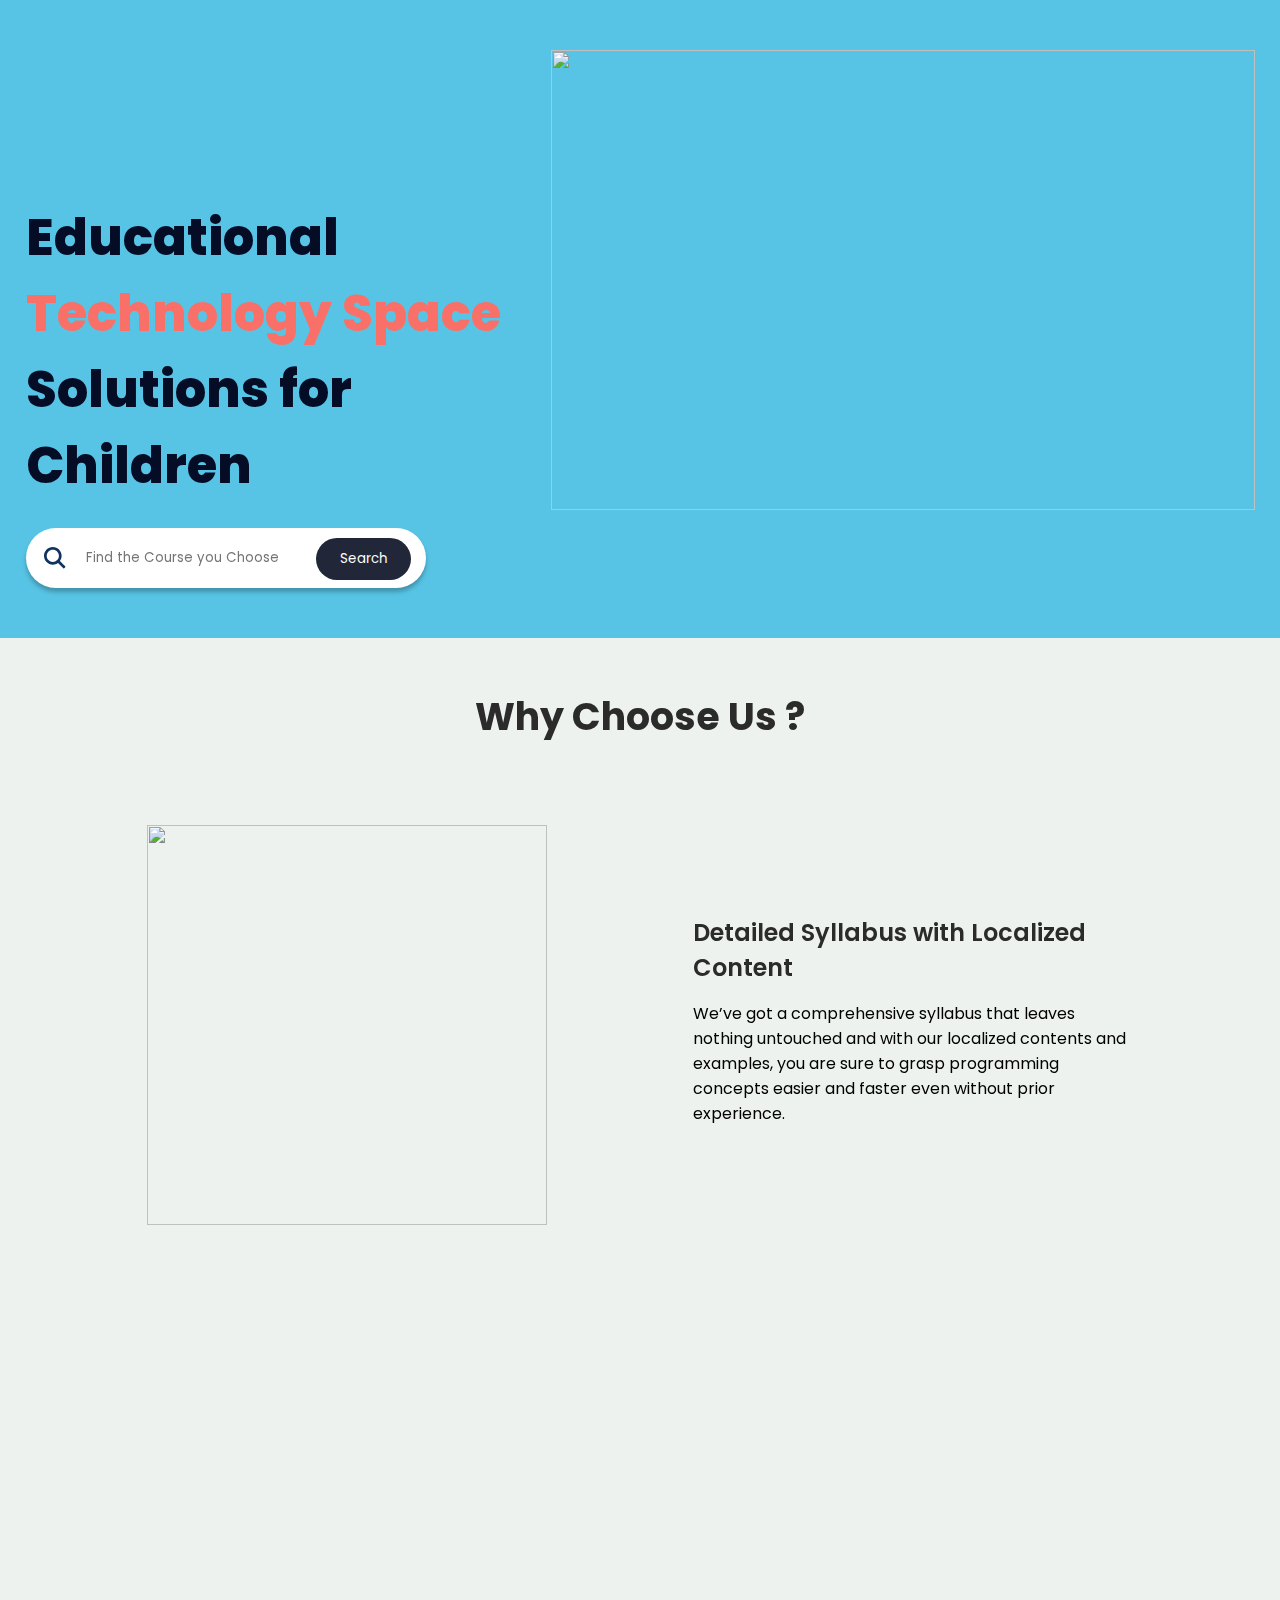
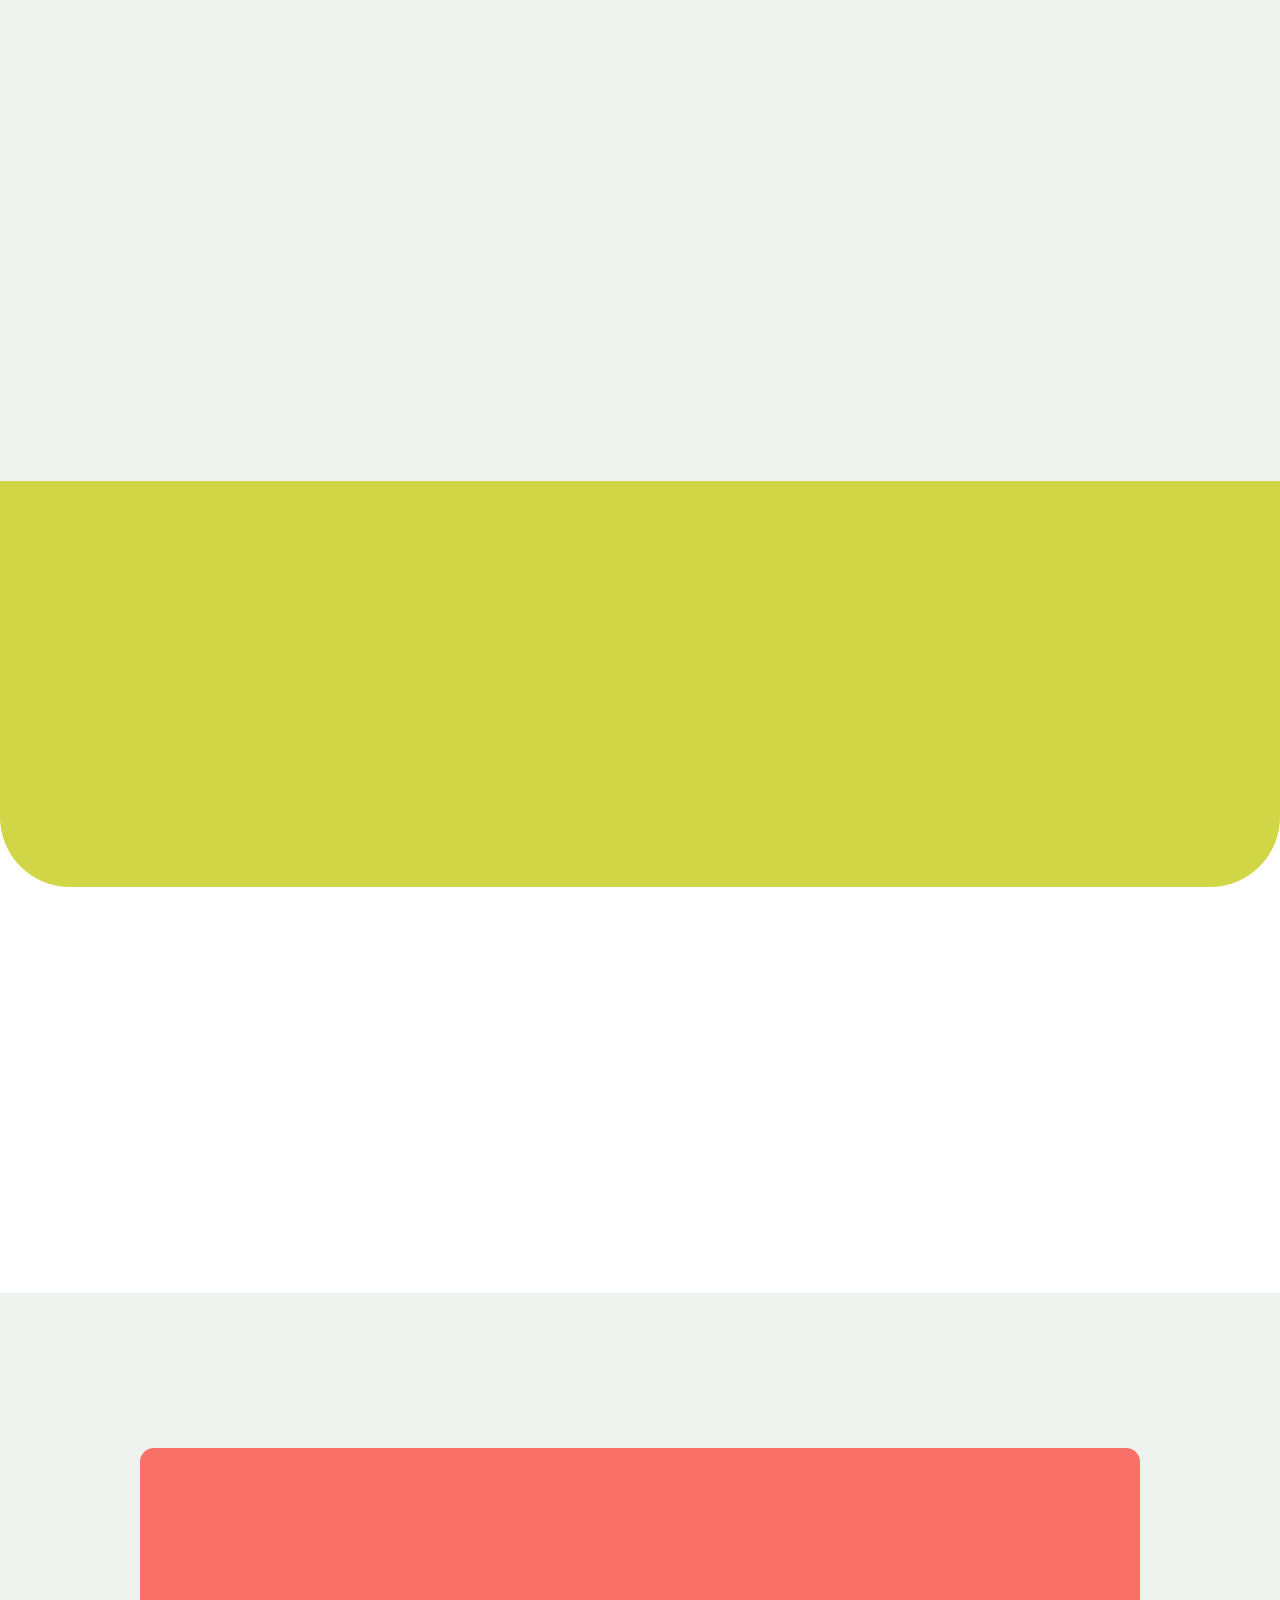
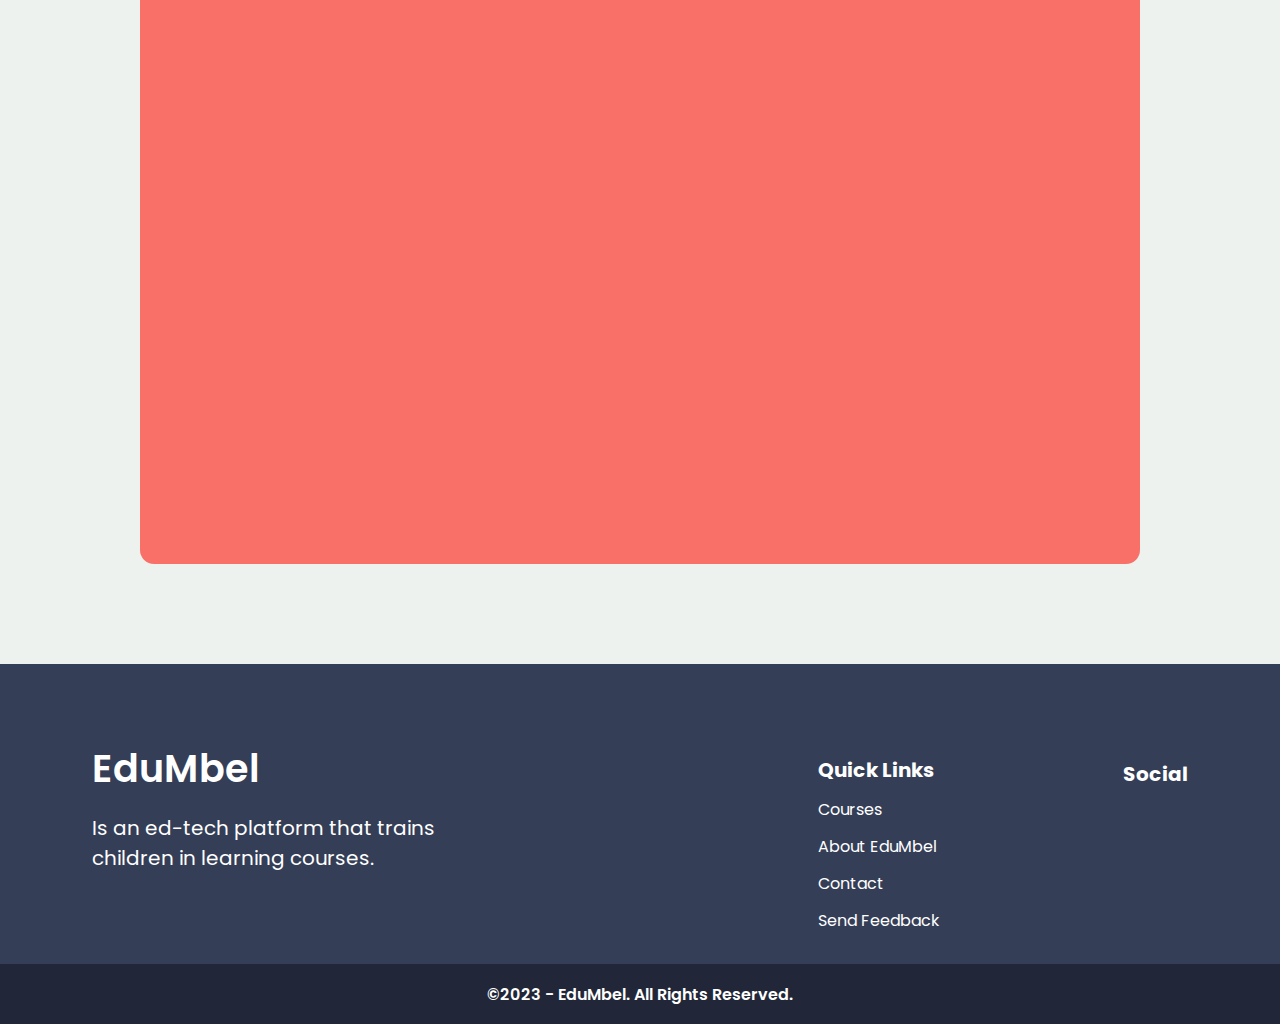
==== index.html @ 92d61d75 "updtttt" ====
<!DOCTYPE html>
<html lang="en">
  <head>
    <meta charset="UTF-8" />
    <meta name="viewport" content="width=device-width, initial-scale=1.0" />
    <link
      rel="stylesheet"
      href="https://use.fontawesome.com/releases/v5.15.4/css/all.css"
      integrity="sha384-DyZ88mC6Up2uqS4h/KRgHuoeGwBcD4Ng9SiP4dIRy0EXTlnuz47vAwmeGwVChigm"
      crossorigin="anonymous"/>
    <link rel="stylesheet" href="https://unpkg.com/aos@next/dist/aos.css" />
    <link rel="stylesheet" href="./css/home.css" />
    <title>Home</title>
    <script src="./components/Header.js"></script>
    <script src="./components/Footer.js"></script>
  </head>
  <body>
    <!-- Navbar -->
    <header-component></header-component>
    <!-- End Navbar -->

    <!-- Konten 1 -->
      <section class="home-brand">
        <div class="text-form" data-aos="fade-right" data-aos-duration="2000"  data-aos-delay="100">
          <div class="text">
            <h1>
              Educational <br />
              <span>Technology Space</span> <br />
              Solutions for <br />
              Children
            </h1>
          </div>
          <div class="form-search">
            <form action="" method="GET">
              <svg
                xmlns="http://www.w3.org/2000/svg"
                width="22"
                height="22"
                viewBox="0 0 22 22"
                fill="none"
              >
                <g clip-path="url(#clip0_96_573)">
                  <path
                    d="M15.9381 14.0196C17.0068 12.5601 17.646 10.7675 17.646 8.82408C17.646 3.95922 13.6879 0.0010376 8.823 0.0010376C3.95814 0.0010376 0 3.95922 0 8.82408C0 13.6889 3.95818 17.6471 8.82304 17.6471C10.7664 17.6471 12.5593 17.0078 14.0187 15.939L19.7989 21.7192L21.7183 19.7998C21.7183 19.7998 15.9381 14.0196 15.9381 14.0196ZM8.82304 14.9323C5.45475 14.9323 2.7148 12.1924 2.7148 8.82408C2.7148 5.45579 5.45475 2.71584 8.82304 2.71584C12.1913 2.71584 14.9313 5.45579 14.9313 8.82408C14.9313 12.1924 12.1913 14.9323 8.82304 14.9323Z"
                    fill="#0F335E"
                  />
                </g>
                <defs>
                  <clipPath id="clip0_96_573">
                    <rect width="21.7183" height="21.7183" fill="white" />
                  </clipPath>
                </defs>
              </svg>
              <input
                type="text"
                name="query"
                placeholder="Find the Course you Choose"
                class="input-search"
                required
              />
              <button type="submit">Search</button>
          </div>
        </div>
          <img src="./img/pict-home.png" alt=""  class="img-hero" data-aos="fade-left" data-aos-duration="1000"/>
    </section>
    <!-- End Konten 1 -->

    <!-- Konten 2 -->
    <section class="content-2">
      <div class="header" data-aos="fade-down" data-aos-anchor-placement="top-bottom" data-aos-duration="900">
        <h1>Why Choose Us ?</h1>
      </div>
        <div class="content-a" data-aos="fade-zoom-in" data-aos-easing="ease-in-back" data-aos-delay="300" data-aos-offset="0">
          <div class="img-a">
            <img src="./img/konten-3.1.png" alt=""/>
          </div>
          <div class="text-a">
            <h3>Detailed Syllabus with Localized Content</h3>
            <p>
              We’ve got a comprehensive syllabus that leaves nothing untouched
              and with our localized contents and examples, you are sure to
              grasp programming concepts easier and faster even without prior
              experience.
            </p>
          </div>
        </div>
        <div class="content-b" data-aos="fade-zoom-in" data-aos-easing="ease-in-back" data-aos-delay="350" data-aos-offset="0">
          <div class="text-b">
            <h3>Attractive with an Appearance Specifically for Children</h3>
            <p>
              Providing a cheerful interface, age-appropriate content, a fun 
              learning approach, safety, easy accessibility, and contributing 
              to children's educational progress. This website enables children 
              to learn in a safe and engaging manner, enhancing their motivation 
              to learn.
            </p>
          </div>
          <div class="img-b">
            <img src="./img/konten-3.2.png" alt=""/>
          </div>
        </div>
        <div class="content-c" data-aos="fade-zoom-in" data-aos-easing="ease-in-back" data-aos-delay="400" data-aos-offset="0">
          <div class="img-c">
            <img src="./img/konten-3.3.png" alt=""/>
          </div>
          <div class="text-c">
            <h3>An Interactive Personalized Learning Experience</h3>
            <p>
              An educational website that provides a personalized learning 
              experience from teachers. The advantages include interesting learning, 
              tailored to individual abilities, easy access, monitoring and security, 
              as well as contribution to children's educational progress.
            </p>
          </div>
        </div>
    </section>
    <!-- End Konten 2 -->

    <!-- Konten 3 -->
    <section class="content-3">
      <div class="background"></div>
      <div class="isi-content-3">
        <div class="header-content-3" data-aos="fade-down" data-aos-anchor-placement="top-bottom" data-aos-duration="900">
          <h1>Popular Course</h1>
          <svg
            xmlns="http://www.w3.org/2000/svg"
            width="179"
            height="11"
            viewBox="0 0 179 11"
            fill="none"
          >
            <path
              d="M0.999969 8.34622C49.5338 0.257249 116.717 -0.416874 177.834 8.34622"
              stroke="#F97068"
              stroke-width="4"
            />
          </svg>
        </div>
        <div class="card-container" data-aos="fade-right" data-aos-duration="2000"  data-aos-delay="100"></div>
      </div>
    </section>
    <!-- End Konten 3 -->

    <!-- Konten 4 -->
    <section class="content-4">
      <div class="banner" data-aos="fade-right" data-aos-anchor-placement="top-bottom" data-aos-duration="1000">
        <h1>Features Include</h1>
      </div>
      <div class="content-fill" data-aos="fade-up" data-aos-anchor-placement="top-bottom" data-aos-duration="1000">
      </div>

      <div id="contact" class="contact">
        <div class="text-kontak" data-aos="zoom-in" data-aos-duration="900">
          <h2>Contact</h2>
          <p>
            Any feedback on the advantages and disadvantages that you provide
          </p>
        </div>
        <div class="isi-kontak">
          <form action="">
            <div class="nama-email" data-aos="fade-up" data-aos-anchor-placement="center-bottom" data-aos-delay="200">
              <div class="nama">
                <input type="text1" placeholder="Full Name" required />
              </div>
              <div class="email">
                <input type="email" placeholder="Email Address" required />
              </div>
            </div>
            <div class="message" data-aos="fade-up" data-aos-anchor-placement="center-bottom" data-aos-delay="400">
              <textarea
                name="pesan"
                id=""
                cols="30"
                rows="10"
                placeholder="Write a message here....."
                required
              ></textarea>
            </div>
            <div class="submit-button" data-aos="fade-up" data-aos-anchor-placement="center-bottom" data-aos-delay="600">
              <input type="submit" value="Send" />
            </div>
          </form>
        </div>
      </div>
    </section>
    <!-- End Konten 4 -->

    <!-- Footer -->
    <footer-component></footer-component>
    <!-- End Footer -->
    <script src="./index.js"></script>
    <script src="https://unpkg.com/aos@next/dist/aos.js"></script>
    <script>
      AOS.init();
    </script>
  </body>
</html>
---- css/home.css ----
@import url("https://fonts.googleapis.com/css2?family=Poppins:ital,wght@0,100;0,200;0,300;0,400;0,500;0,600;0,700;0,800;0,900;1,100;1,200;1,300;1,400;1,500;1,600;1,700;1,800;1,900&display=swap");

* {
  margin: 0px;
  padding: 0px;
  box-sizing: border-box;
  font-family: "Poppins", sans-serif;
  text-decoration: none;
}

body {
  background-color: #57c4e5;
}

/* Content 1 */
.home-brand {
  display: flex;
  justify-content: center;
  margin-bottom: 50px;
}

.text-form {
  display: flex;
  flex-direction: column;
  padding-right: 50px;
  margin-top: 50px;
}

.text {
  margin-top: 150px;
}

.text h1 {
  color: #050c26;
  font-size: 50px;
  font-weight: 750;
}

.text h1 span {
  color: #f97068;
  font-size: 50px;
  font-weight: 750;
}

.form-search form {
  display: flex;
  align-items: center;
  padding: 8px;
  margin-top: 24px;
  border-radius: 96px;
  background: #fff;
  color: #0f335e;
  font-size: 15px;
  font-weight: 500;
  box-shadow: 0px 4px 4px 0px rgba(0, 0, 0, 0.25);
  width: 400px;
}

.form-search input {
  margin-left: 20px;
  margin-right: 30px;
  width: 200px;
  border: none;
  outline: none;
}

.form-search button {
  padding: 8px 24px;
  height: 42px;
  border-radius: 96px;
  border: none;
  background: #212738;
  color: white;
  margin-top: 2px;
  transition: background-color 0.1s ease-in-out, scale 0.3s ease-in-out;
}

.form-search button:hover {
  background-color: #343e57;
  scale: 1.05;
  cursor: pointer;
}

.form-search button:active {
  scale: 0.9;
}

.form-search svg {
  margin-left: 10px;
}

.img-hero {
  margin-top: 50px;
  width: 44rem;
  height: 460px;
}
/* End Content 1 */

/* Content 2 */
.content-2 {
  background-color: #edf2ef;
}

.header {
  display: flex;
  justify-content: center;
}

.header h1 {
  color: #2b2b2b;
  font-size: 38px;
  font-weight: 650;
  margin-top: 50px;
}

.content-a {
  display: flex;
  justify-content: space-evenly;
  align-items: center;
  margin-top: 80px;
}

.img-a img {
  width: 400px;
  height: 400px;
}

.text-a {
  width: 440px;
  height: auto;
}

.text-a h3 {
  color: #2b2b2b;
  font-size: 24px;
  font-weight: 550;
}

.content-b {
  display: flex;
  justify-content: space-evenly;
  align-items: center;
  margin-top: 50px;
}

.img-b img {
  width: 460px;
  height: 385px;
}

.text-b {
  width: 440px;
  height: auto;
}

.text-b h3 {
  color: #2b2b2b;
  font-size: 24px;
  font-weight: 550;
}

.content-c {
  display: flex;
  justify-content: space-evenly;
  align-items: center;
}

.img-c img {
  width: 550px;
  height: 400px;
}

.text-c {
  width: 440px;
  height: auto;
}

.text-c h3 {
  color: #2b2b2b;
  font-size: 24px;
  font-weight: 550;
}
/* End Content 2 */

/*Content 3 */
.content-3 {
  background-color: white;
  position: relative;
  padding-bottom: 100px;
}

.background {
  position: absolute;
  top: 0;
  left: 0;
  width: 100%;
  height: 50%;
  background: #d1d646;
  border-radius: 0px 0px 70px 70px;
}

.isi-content-3 {
  position: relative;
  z-index: 1;
}

.header-content-3 {
  display: flex;
  flex-direction: column;
  justify-content: center;
  align-items: center;
}

.header-content-3 h1 {
  color: #212738;
  font-size: 42px;
  font-weight: 650;
  padding-top: 50px;
}

.header-content-3 svg {
  width: 160px;
  height: 16px;
  margin-left: 240px;
}

.card-container {
  display: flex;
  justify-content: space-evenly;
  flex-wrap: wrap;
  margin-top: 50px;
}

.card-1 {
  width: 300px;
  margin: 10px;
  border-radius: 14px;
  background: #fff;
  box-shadow: 0px 10px 50px 0px rgba(0, 0, 0, 0.25);
  text-align: center;
}

.card-1 img {
  width: 100%;
  height: 260px;
}

.accsess {
  display: flex;
  justify-content: center;
  padding: 8px;
  width: 200px;
  margin-left: 60px;
  border-radius: 40px;
  background: #edf2ef;
}

.accsess h4 {
  color: #263238;
  font-size: 14px;
  font-weight: 700;
}

.card-1 h5 {
  color: #777795;
  font-size: 10px;
  font-weight: 400;
  text-align: left;
  margin-left: 20px;
  margin-top: 38px;
}

.card-1 h1 {
  color: #0b7077;
  font-size: 24px;
  font-weight: 800;
  text-align: left;
  margin-left: 20px;
  margin-top: 10px;
}

.card-1 p {
  color: #4d4d4d;
  font-size: 12px;
  font-weight: 400;
  margin: 0px 18px;
  text-align: left;
}

.bottom {
  display: flex;
  justify-content: space-between;
  margin: 20px 20px;
}

.bottom h4 {
  color: #fd661f;
  font-size: 16px;
  font-weight: 700;
}

.bottom button {
  display: flex;
  border: none;
  padding: 8px 16px;
  border-radius: 5px;
  background-color: #0b7077;
  color: white;
  font-size: 12px;
  font-weight: 500;
  cursor: pointer;
  transition: color 0.3s ease-in-out;
}

.bottom button:hover {
  background-color: #0e4e52;
}
/* End Content 3 */

/* Content 4 */
.content-4 {
  background: #edf2ef;
  padding-bottom: 100px;
}

.banner {
  color: #2b2b2b;
  margin-left: 50px;
  padding-top: 70px;
  font-size: 28px;
  font-weight: 700;
}

.content-fill {
  display: flex;
  flex-wrap: wrap;
  justify-content: center;
  text-align: center;
}

.fill {
  text-align: center;
  margin: 50px 50px;
  width: 500px;
}

.fill img {
  width: 507px;
  height: auto;
  margin-bottom: 10px;
}

.fill h1,
p {
  margin: 16px auto;
}

.contact {
  display: flex;
  flex-direction: column;
  justify-content: center;
  align-items: center;
  border-radius: 14px;
  background-color: #f97068;
  max-width: 1000px;
  margin: 0 auto;
  padding: 40px 0;
}

.text-kontak {
  color: #2b2b2b;
  text-align: center;
}

.text-kontak h2 {
  font-size: 32px;
  font-weight: 750;
}

.text-kontak p {
  font-size: 18px;
  font-weight: 400;
}

.isi-kontak {
  display: flex;
  flex-direction: column;
  align-items: center;
  padding-top: 12px;
}

.nama-email {
  display: flex;
  flex-wrap: wrap;
  justify-content: center;
}

.nama,
.email {
  margin: 12px;
}

input[type="text1"],
input[type="email"] {
  width: 450px;
  height: 62px;
  border-radius: 40px;
  border: none;
  background: #edf2ef;
  box-shadow: 0px 4px 4px 0px rgba(0, 0, 0, 0.25);
  margin-bottom: 24px;
  padding-left: 20px;
}

.message {
  margin: 12px;
}

textarea {
  width: 930px;
  height: 292px;
  border-radius: 40px;
  border: none;
  background: #edf2ef;
  box-shadow: 0px 4px 4px 0px rgba(0, 0, 0, 0.25);
  padding: 20px 25px;
  margin-bottom: 24px;
}

.submit-button {
  text-align: center;
}

input[type="submit"] {
  width: 150px;
  height: 60px;
  font-size: 18px;
  font-weight: 450;
  border-radius: 40px;
  background: #d1d646;
  box-shadow: 0px 4px 4px 0px rgba(0, 0, 0, 0.25);
  border: none;
  transition: all 0.3s ease-in-out;
}

input[type="submit"]:hover {
  background-color: #e2e83d;
}

input[type="submit"]:active {
  scale: 0.95;
}
/* End Content 4 */

/* Responsive Mobile */
@media (max-width: 720px) {
  /* Content 1 */
  .home-brand {
    flex-direction: column;
    text-align: center;
  }

  .text-form {
    padding-right: 30px;
    margin-top: 20px;
  }

  .text {
    margin-top: 0px;
  }

  .text h1 {
    font-size: 32px;
  }

  .text h1 span {
    font-size: 32px;
  }

  .form-search {
    display: flex;
    justify-content: center;
    height: 60px;
  }

  .form-search form {
    width: 100%;
    max-width: 300px;
    margin-top: 16px;
  }

  .form-search input {
    margin: 10px 0;
    width: 100%;
    font-size: 12px;
    padding-left: 10px;
  }

  .form-search button {
    padding: 0px 12px;
    height: 32px;
    font-size: 12px;
  }

  .img-hero {
    align-self: center;
    width: 280px;
    height: 180px;
  }
  /* End Content 1 */

  /* Content 2 */
  .header h1 {
    font-size: 24px;
    margin-top: 30px;
  }

  .content-a,
  .content-b,
  .content-c {
    margin-top: 20px;
  }

  .img-a img {
    width: 200px;
    height: 180px;
  }

  .img-b img {
    width: 220px;
    height: 170px;
  }

  .img-c img {
    width: 240px;
    height: 180px;
  }

  .text-a h3,
  .text-b h3,
  .text-c h3 {
    font-size: 12px;
  }

  .text-a p,
  .text-b p,
  .text-c p {
    font-size: 8px;
  }
  /* End Content 2 */

  /* Content 3 */
  .content-3 {
    padding-bottom: 50px;
  }

  .background {
    height: 20%;
  }

  .header-content-3 h1 {
    font-size: 24px;
    padding-top: 30px;
  }

  .header-content-3 svg {
    width: 90px;
    height: 16px;
    margin-left: 130px;
  }

  .card-1 {
    width: 250px;
    margin: 10px;
  }

  .card-1 img {
    height: 230px;
  }

  .accsess {
    display: flex;
    justify-content: center;
    width: 140px;
  }

  .card-1 h5 {
    font-size: 10px;
    margin-left: 10px;
    margin-top: 12px;
  }

  .card-1 h1 {
    font-size: 20px;
    margin-left: 10px;
    margin-top: 10px;
  }

  .card-1 p {
    font-size: 12px;
    margin: 0px 10px;
  }

  .bottom {
    margin: 10px 12px;
  }

  .bottom h4 {
    margin-top: 12px;
    font-size: 14px;
  }

  .bottom button {
    width: 95px;
    height: 35px;
  }
  /* End Content 3 */

  /* Content 4 */
  .banner {
    margin-left: 24px;
    padding-top: 25px;
    font-size: 18px;
  }

  .fill {
    width: auto;
  }

  .fill img {
    width: 280px;
    height: auto;
  }

  .fill h1,
  p {
    font-size: 14px;
    margin: 0px;
  }

  .contact {
    margin: 20px;
    padding: 10px;
  }

  .text-kontak h2 {
    font-size: 20px;
  }

  .text-kontak p {
    font-size: 12px;
  }

  .isi-kontak {
    padding-top: 0px;
  }

  input[type="text1"],
  input[type="email"] {
    font-size: 10px;
    width: 150px;
    height: 40px;
    margin-bottom: 0px;
    margin-top: 10px;
    padding-left: 20px;
  }

  .message {
    margin: 25px;
  }

  textarea {
    font-size: 10px;
    width: 300px;
    height: 250px;
    margin-bottom: 0px;
  }

  input[type="submit"] {
    width: 100px;
    height: 40px;
    font-size: 14px;
    margin-bottom: 10px;
  }
  /* End Content 4 */
}

@media (min-width: 721px) and (max-width: 1080px) {
  /* Content 1 */
  .text-form {
    padding-right: 0px;
    margin-left: 50px;
    margin-top: 20px;
  }

  .text {
    margin-top: 130px;
  }

  .text h1 {
    font-size: 36px;
    font-weight: 750;
  }

  .text h1 span {
    font-size: 36px;
    font-weight: 750;
  }

  .img-hero {
    margin-top: 30px;
    margin-right: 50px;
    width: 25rem;
    height: 260px;
  }
  /* End Content 1 */

  /* Content 2 */
  .header h1 {
    font-size: 32px;
    font-weight: 650;
    margin-top: 50px;
  }

  .img-a img {
    width: 350px;
    height: 350px;
  }

  .img-b img {
    width: 380px;
    height: 320px;
  }

  .img-c img {
    width: 430px;
    height: 330px;
  }

  .text-a,
  .text-b,
  .text-c {
    width: 350px;
    height: auto;
  }

  .text-a h3,
  .text-b h3,
  .text-c h3 {
    font-size: 20px;
    font-weight: 550;
  }

  .text-a p,
  .text-b p,
  .text-c p {
    font-size: 14px;
  }
  /* End Content 2 */

  /*Content 3 */
  .background {
    height: 34%;
  }

  .header-content-3 h1 {
    font-size: 32px;
    padding-top: 30px;
  }

  .header-content-3 svg {
    width: 130px;
    margin-left: 180px;
  }

  .card-1 {
    margin: 50px;
  }
  /* End Content 3 */

  /* Content 4 */
  .banner {
    font-size: 24px;
  }

  .contact {
    max-width: 770px;
  }

  input[type="text1"],
  input[type="email"] {
    width: 330px;
  }

  textarea {
    width: 700px;
  }
  /* End Content 4 */
}
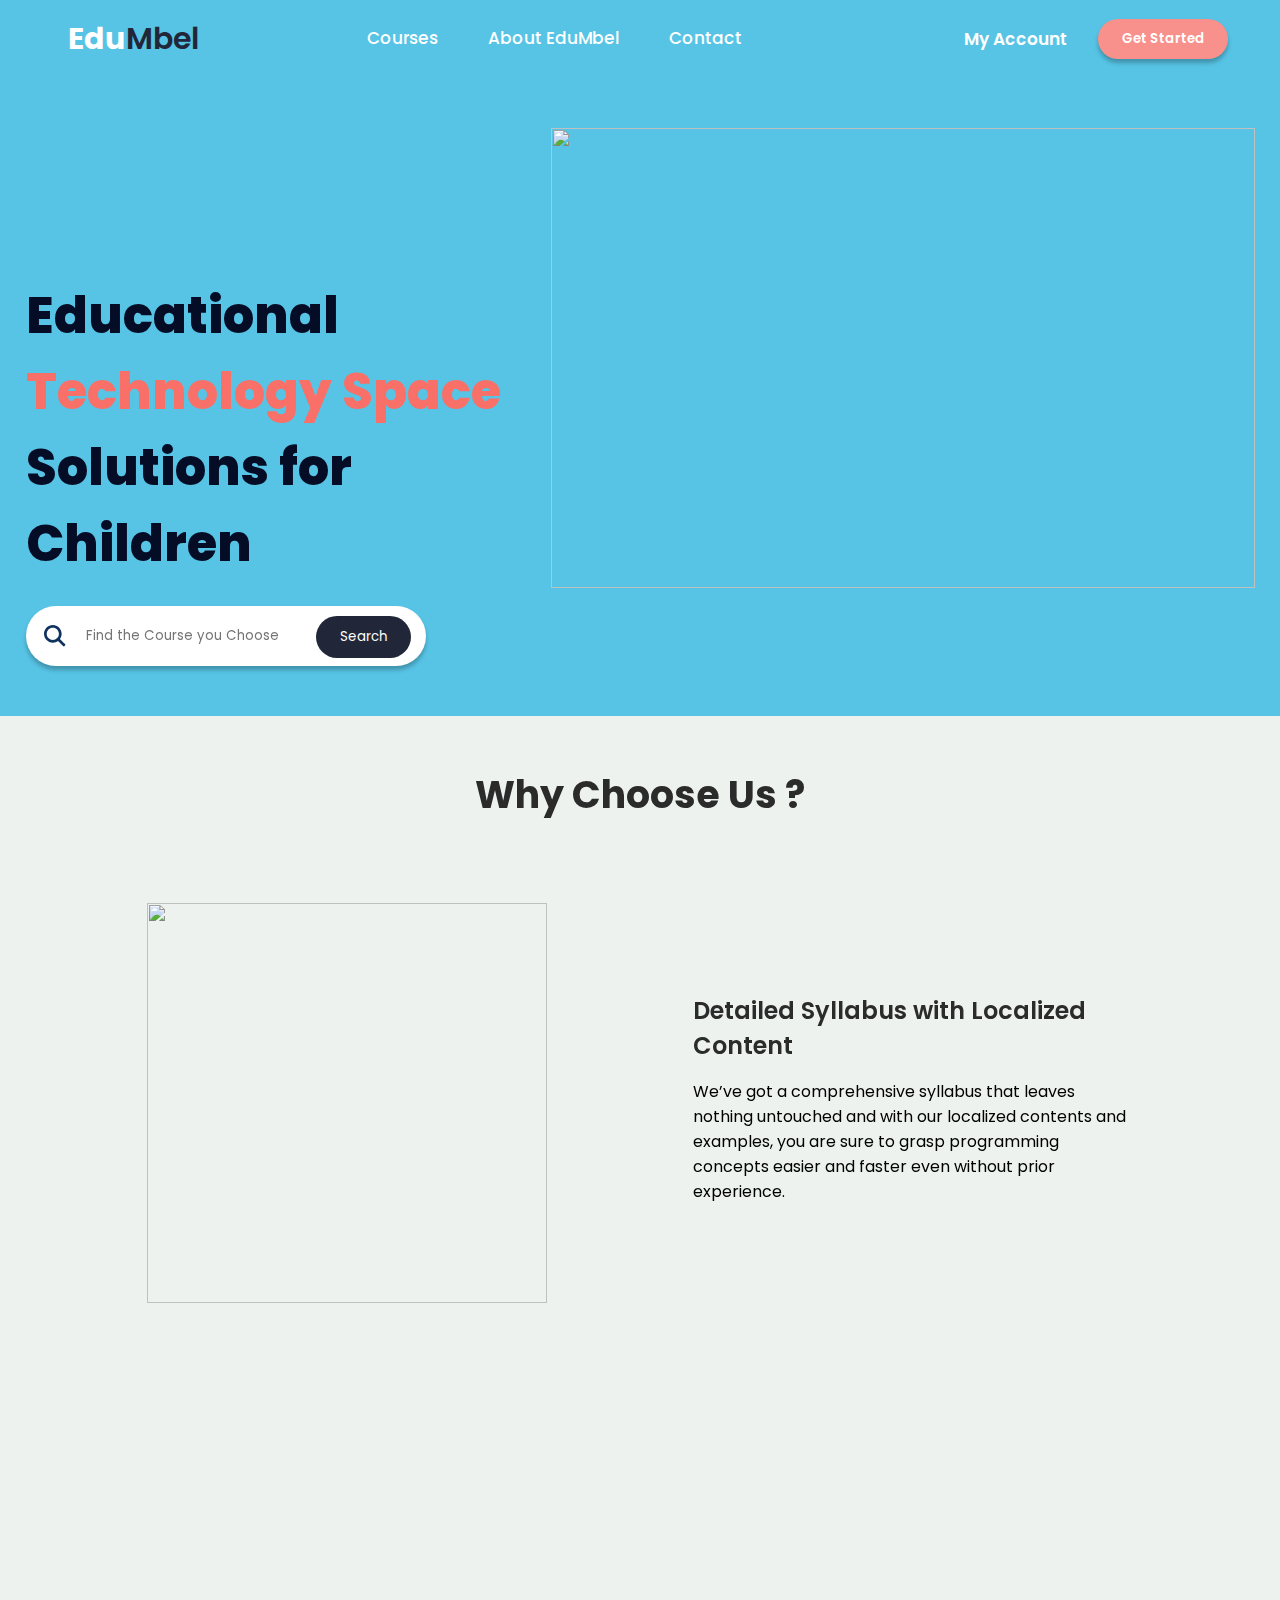
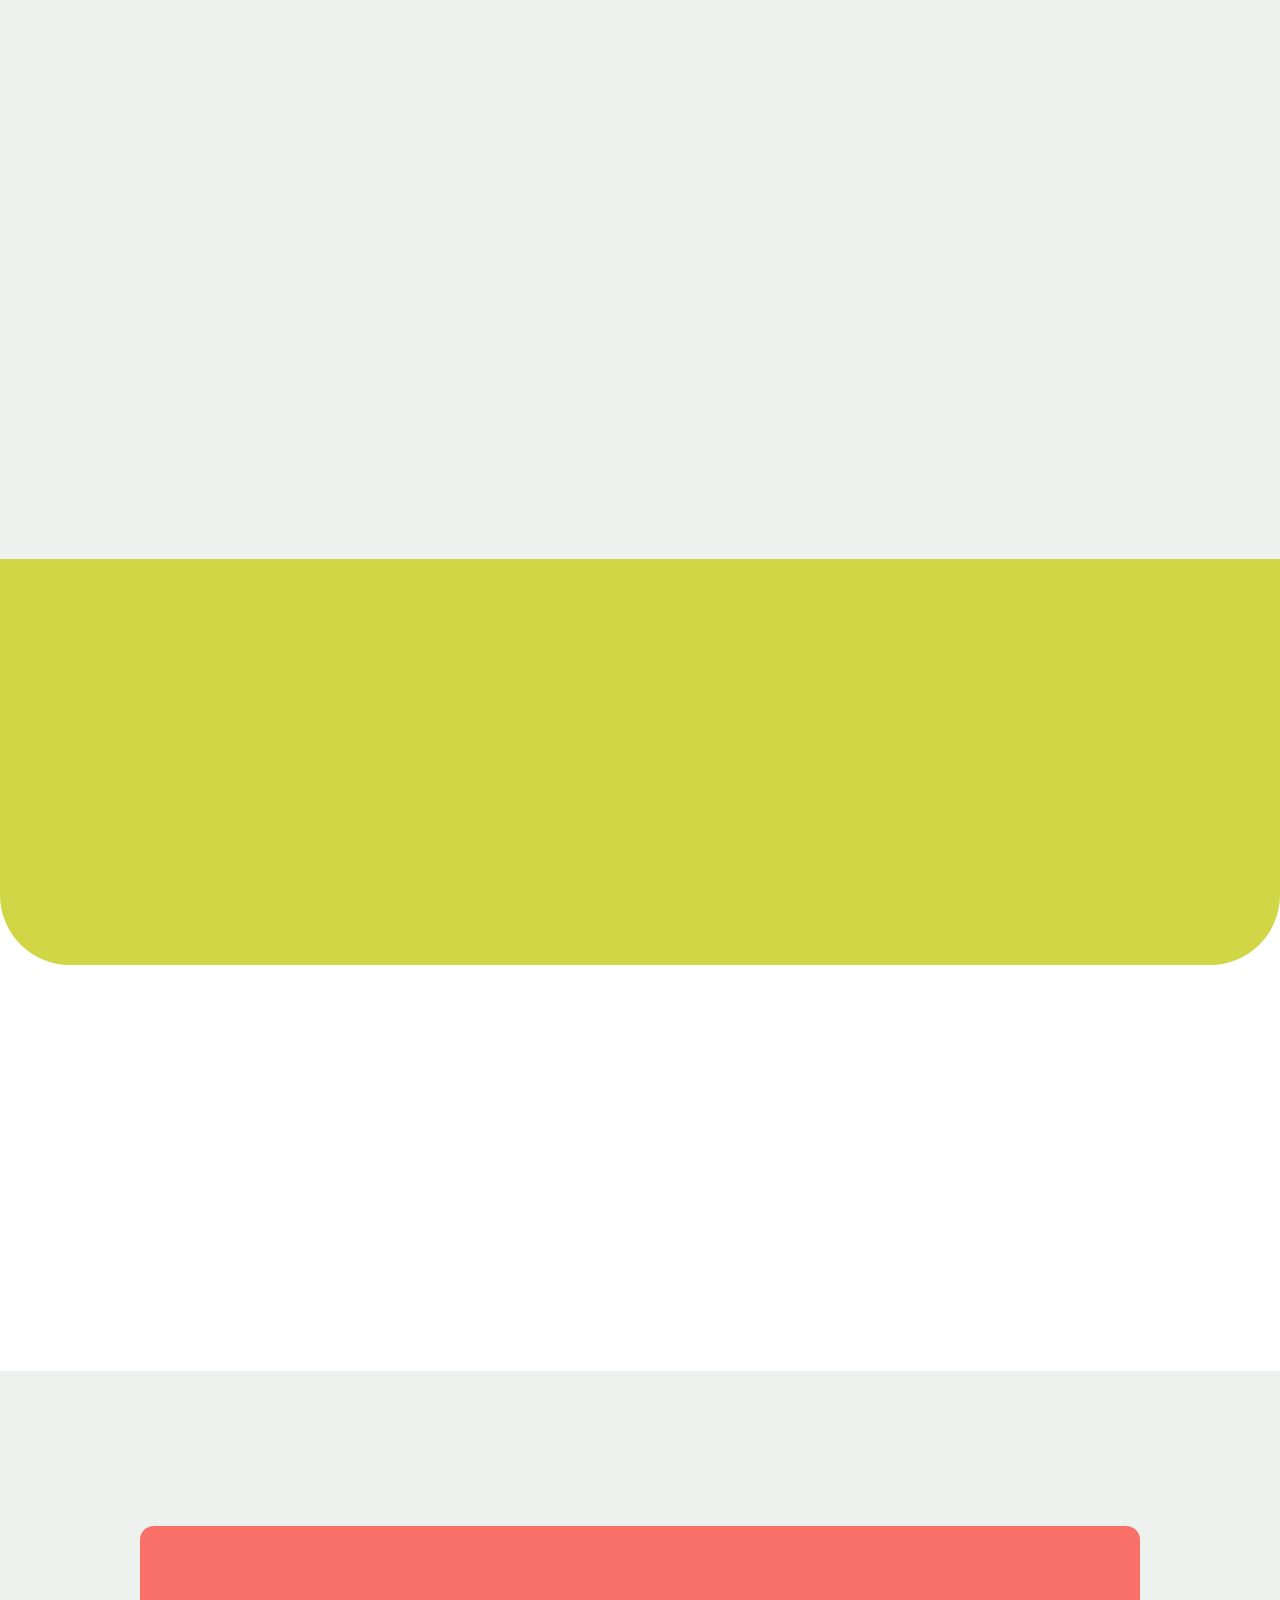
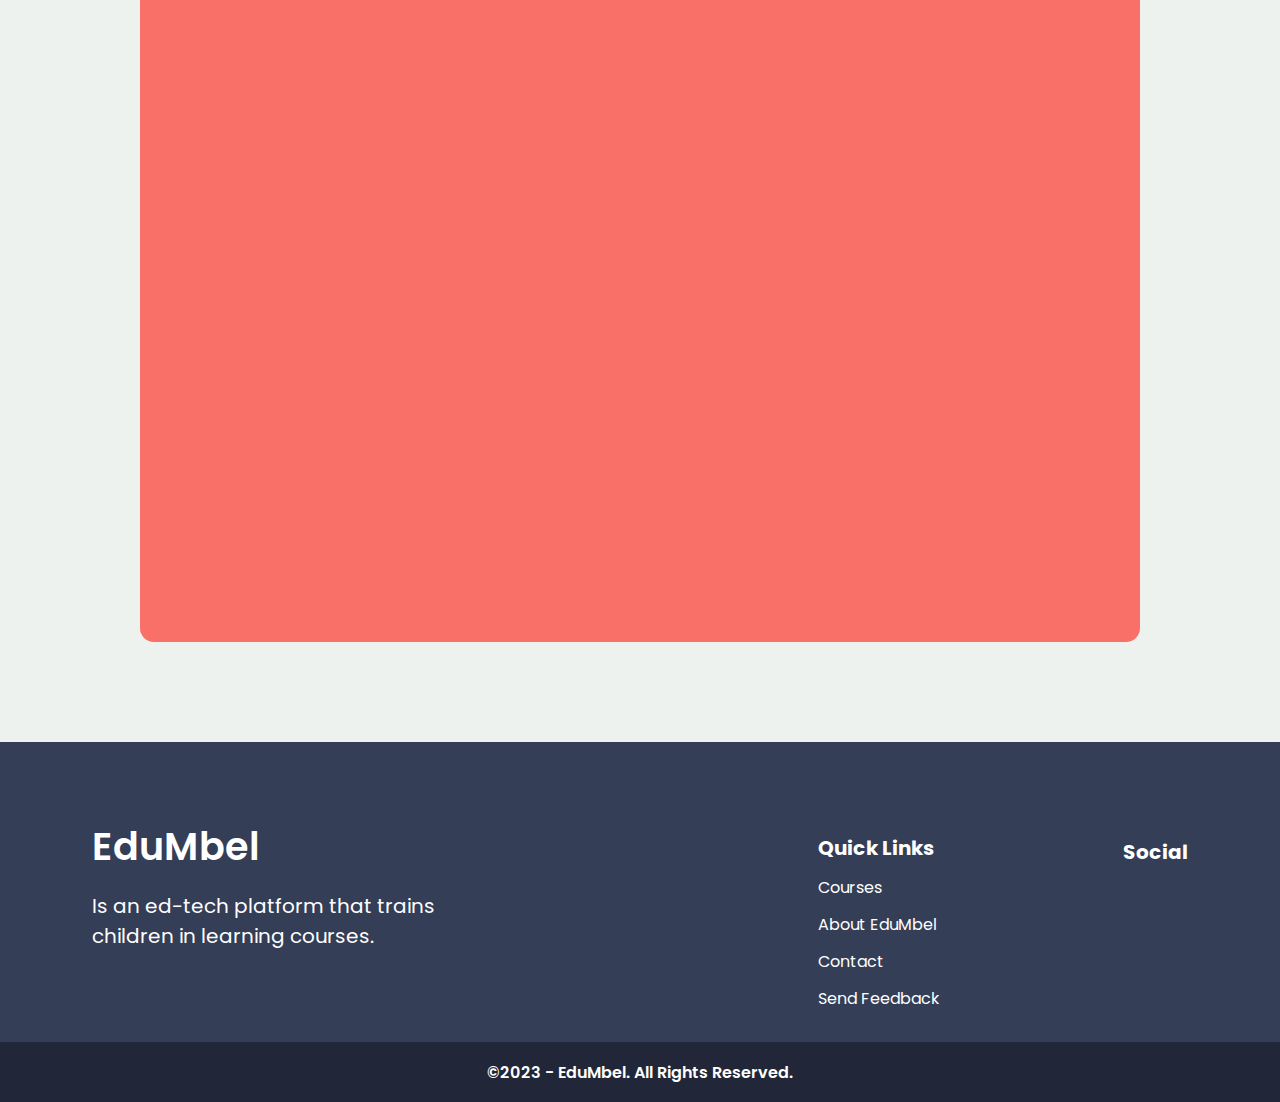
==== commit 09a01dc2: "try deploy" ====
--- a/index.html
+++ b/index.html
@@ -56,7 +56,6 @@
                 name="query"
                 placeholder="Find the Course you Choose"
                 class="input-search"
-                required
               />
               <button type="submit">Search</button>
           </div>
@@ -188,7 +187,7 @@
     <!-- Footer -->
     <footer-component></footer-component>
     <!-- End Footer -->
-    <script src="./index.js"></script>
+    <script src="./script/index.js"></script>
     <script src="https://unpkg.com/aos@next/dist/aos.js"></script>
     <script>
       AOS.init();
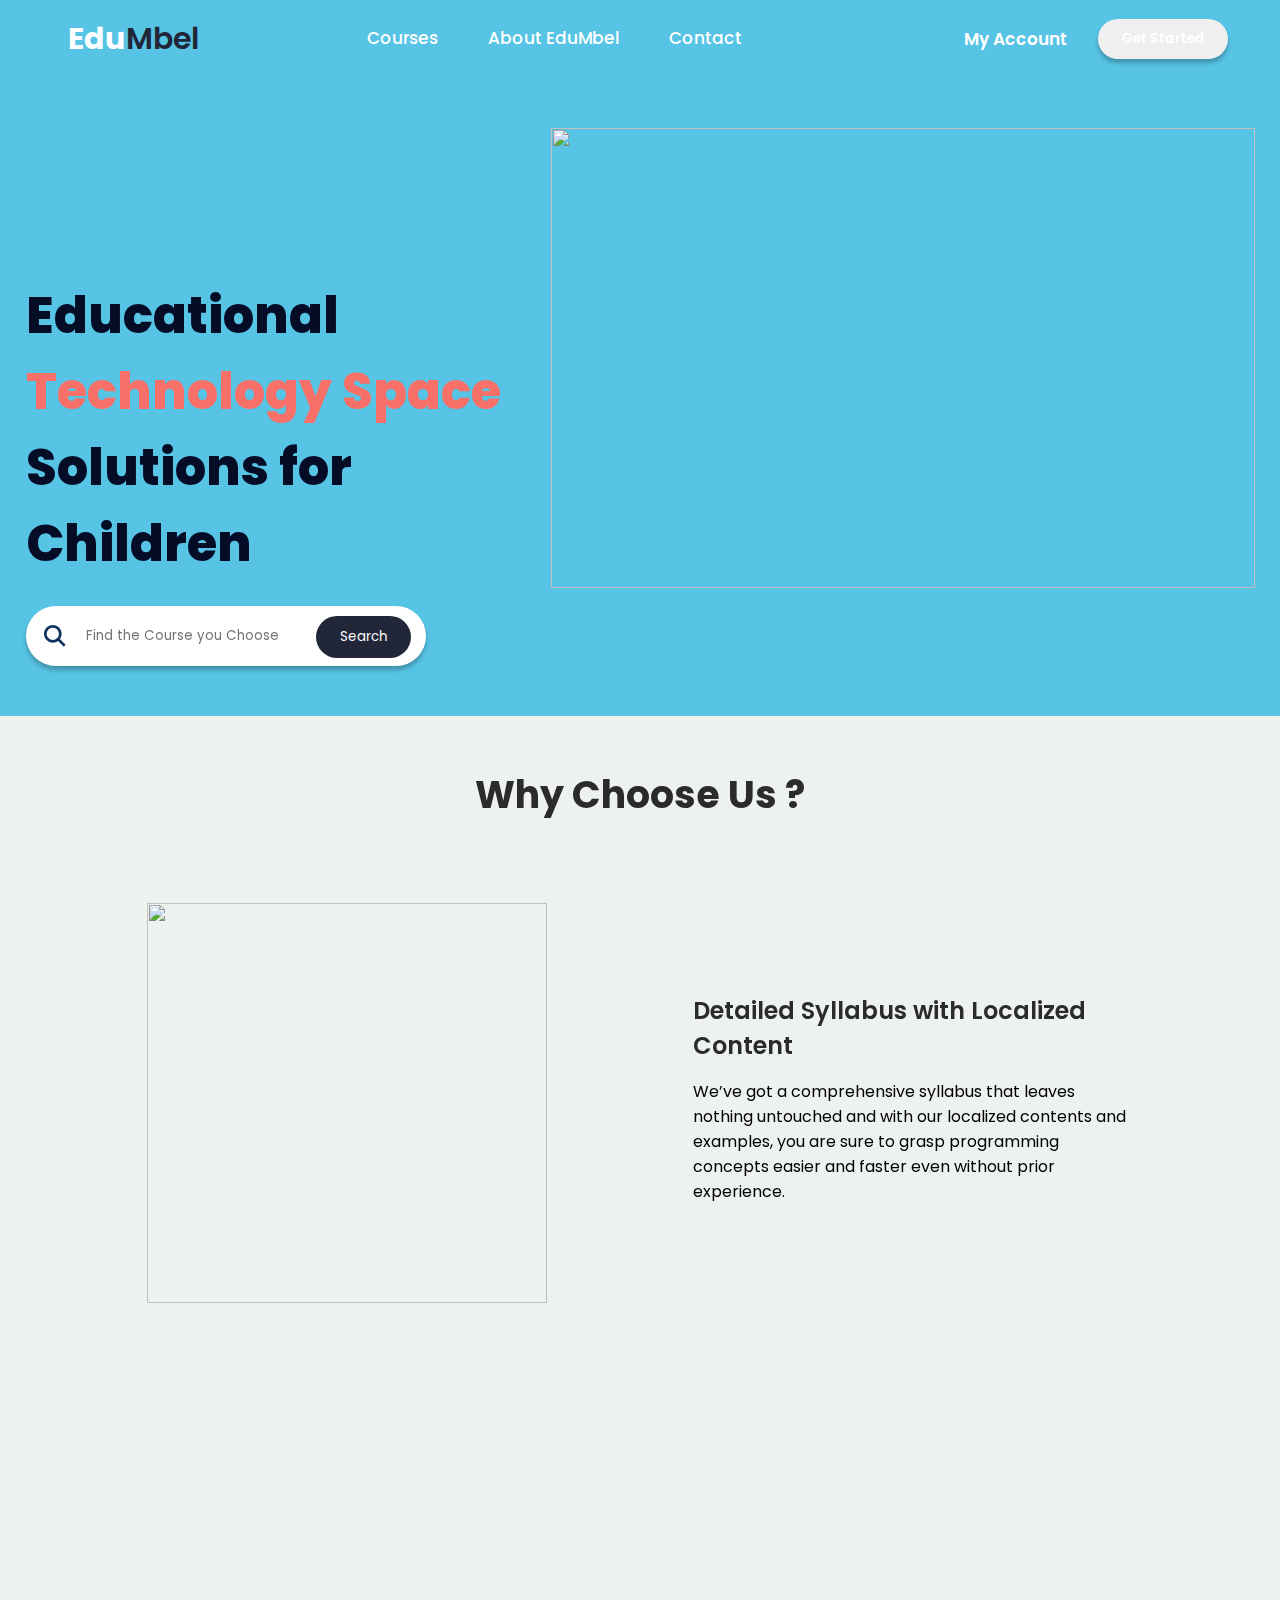
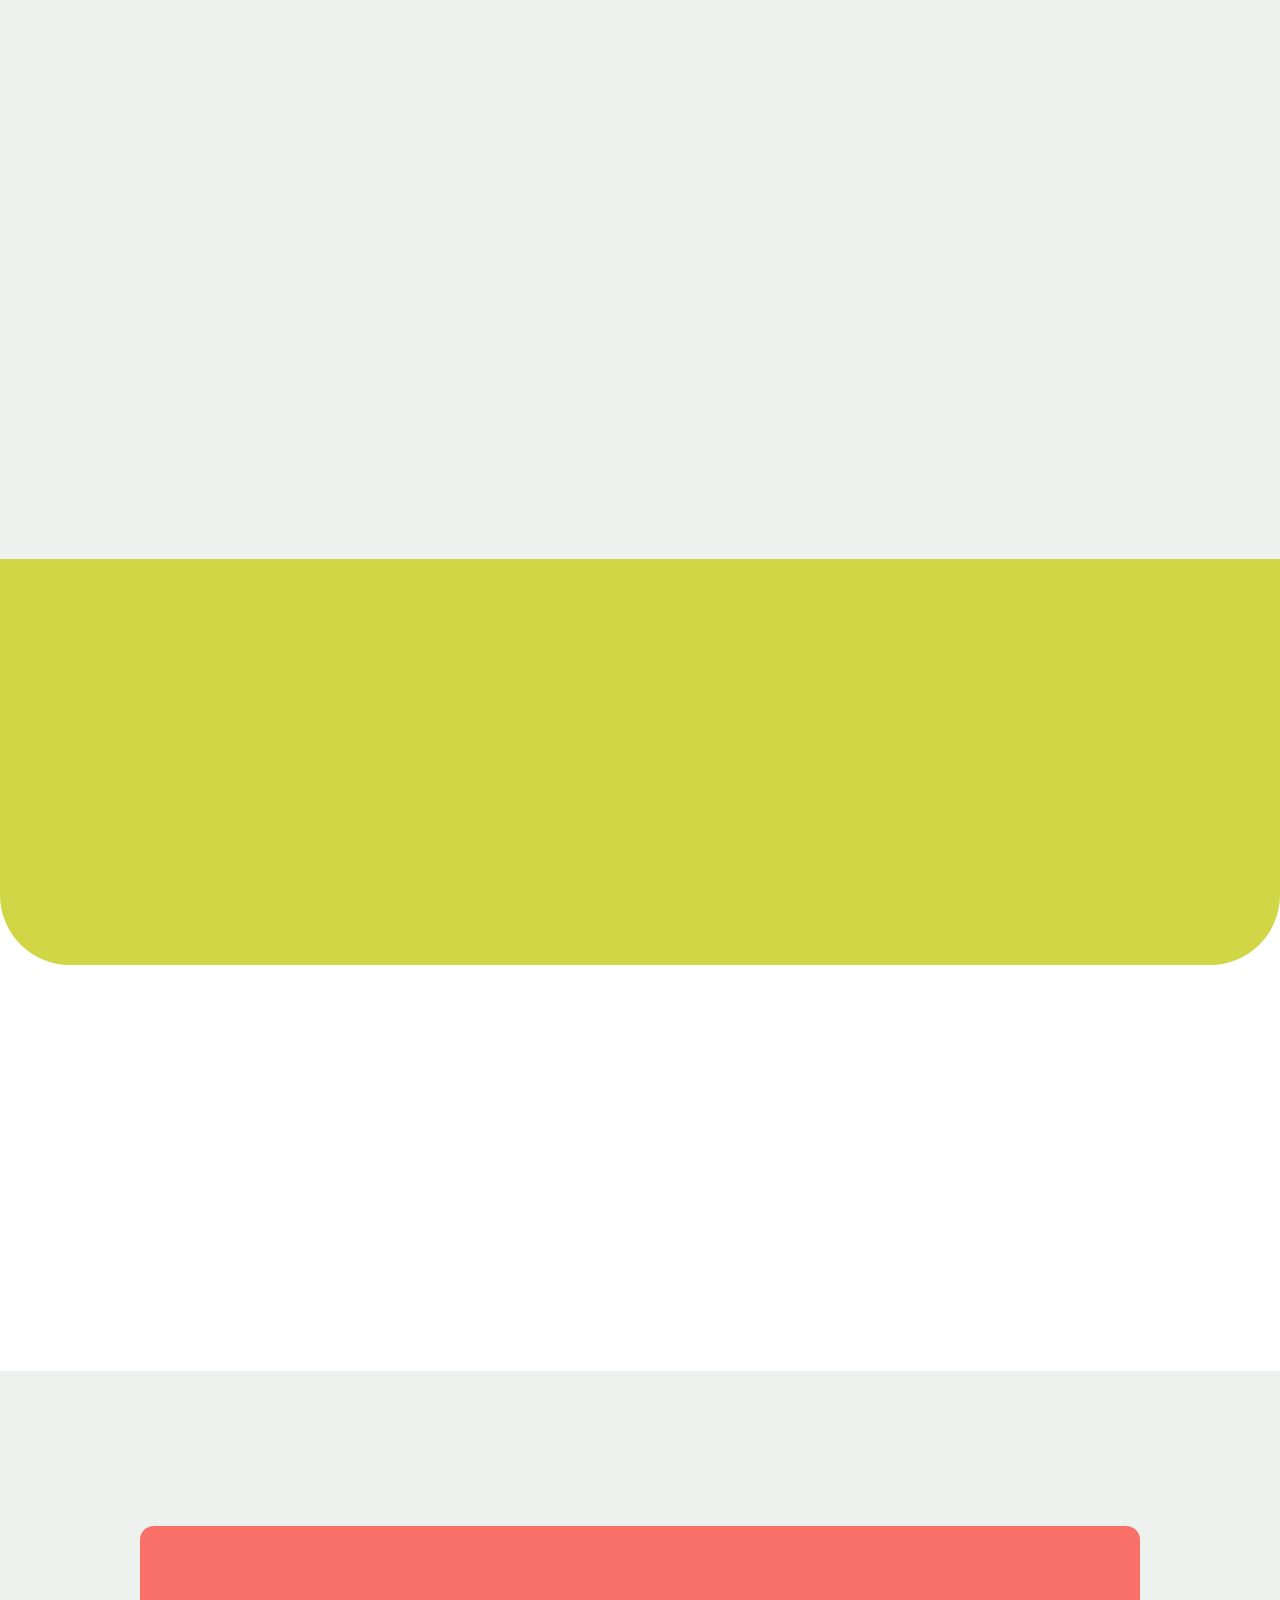
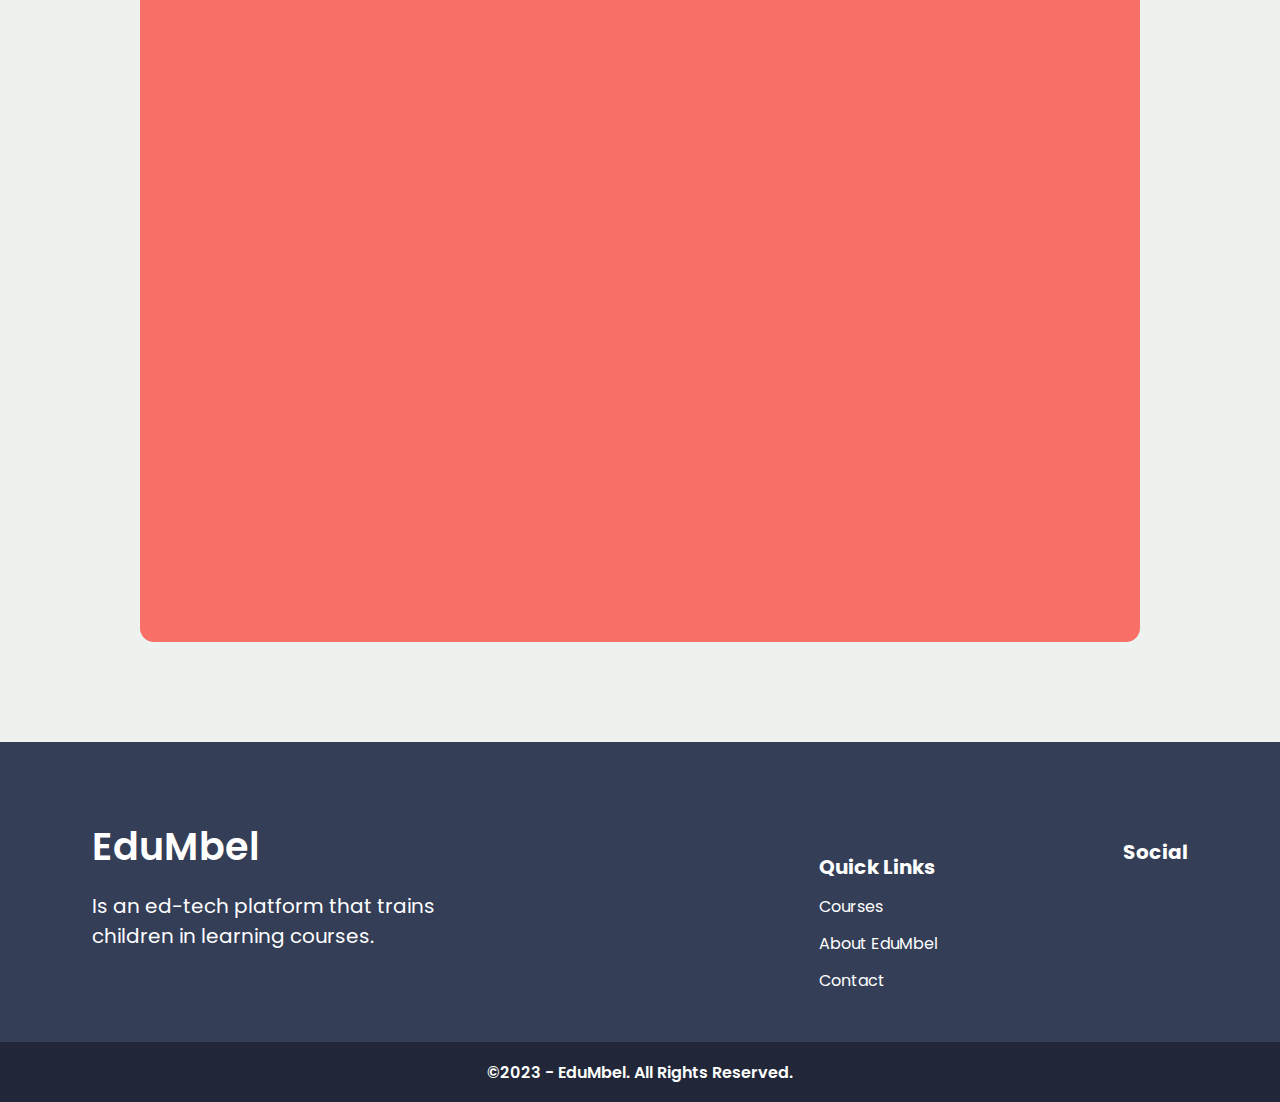
==== commit 2ba9853a: "dplyy" ====
--- a/index.html
+++ b/index.html
@@ -9,7 +9,7 @@
       integrity="sha384-DyZ88mC6Up2uqS4h/KRgHuoeGwBcD4Ng9SiP4dIRy0EXTlnuz47vAwmeGwVChigm"
       crossorigin="anonymous"/>
     <link rel="stylesheet" href="https://unpkg.com/aos@next/dist/aos.css" />
-    <link rel="stylesheet" href="./css/home.css" />
+    <link rel="stylesheet" href="./css/index.css" />
     <title>Home</title>
     <script src="./components/Header.js"></script>
     <script src="./components/Footer.js"></script>
--- a/css/index.css
+++ b/css/index.css
@@ -0,0 +1,799 @@
+@import url("https://fonts.googleapis.com/css2?family=Poppins:ital,wght@0,100;0,200;0,300;0,400;0,500;0,600;0,700;0,800;0,900;1,100;1,200;1,300;1,400;1,500;1,600;1,700;1,800;1,900&display=swap");
+
+* {
+  margin: 0px;
+  padding: 0px;
+  box-sizing: border-box;
+  font-family: "Poppins", sans-serif;
+  text-decoration: none;
+}
+
+body {
+  background-color: #57c4e5;
+}
+
+/* Content 1 */
+.home-brand {
+  display: flex;
+  justify-content: center;
+  margin-bottom: 50px;
+}
+
+.text-form {
+  display: flex;
+  flex-direction: column;
+  padding-right: 50px;
+  margin-top: 50px;
+}
+
+.text {
+  margin-top: 150px;
+}
+
+.text h1 {
+  color: #050c26;
+  font-size: 50px;
+  font-weight: 750;
+}
+
+.text h1 span {
+  color: #f97068;
+  font-size: 50px;
+  font-weight: 750;
+}
+
+.form-search form {
+  display: flex;
+  align-items: center;
+  padding: 8px;
+  margin-top: 24px;
+  border-radius: 96px;
+  background: #fff;
+  color: #0f335e;
+  font-size: 15px;
+  font-weight: 500;
+  box-shadow: 0px 4px 4px 0px rgba(0, 0, 0, 0.25);
+  width: 400px;
+}
+
+.form-search input {
+  margin-left: 20px;
+  margin-right: 30px;
+  width: 200px;
+  border: none;
+  outline: none;
+}
+
+.form-search button {
+  padding: 8px 24px;
+  height: 42px;
+  border-radius: 96px;
+  border: none;
+  background: #212738;
+  color: white;
+  margin-top: 2px;
+  transition: background-color 0.1s ease-in-out, scale 0.3s ease-in-out;
+}
+
+.form-search button:hover {
+  background-color: #343e57;
+  scale: 1.05;
+  cursor: pointer;
+}
+
+.form-search button:active {
+  scale: 0.9;
+}
+
+.form-search svg {
+  margin-left: 10px;
+}
+
+.img-hero {
+  margin-top: 50px;
+  width: 44rem;
+  height: 460px;
+}
+/* End Content 1 */
+
+/* Content 2 */
+.content-2 {
+  background-color: #edf2ef;
+}
+
+.header {
+  display: flex;
+  justify-content: center;
+}
+
+.header h1 {
+  color: #2b2b2b;
+  font-size: 38px;
+  font-weight: 650;
+  margin-top: 50px;
+}
+
+.content-a {
+  display: flex;
+  justify-content: space-evenly;
+  align-items: center;
+  margin-top: 80px;
+}
+
+.img-a img {
+  width: 400px;
+  height: 400px;
+}
+
+.text-a {
+  width: 440px;
+  height: auto;
+}
+
+.text-a h3 {
+  color: #2b2b2b;
+  font-size: 24px;
+  font-weight: 550;
+}
+
+.content-b {
+  display: flex;
+  justify-content: space-evenly;
+  align-items: center;
+  margin-top: 50px;
+}
+
+.img-b img {
+  width: 460px;
+  height: 385px;
+}
+
+.text-b {
+  width: 440px;
+  height: auto;
+}
+
+.text-b h3 {
+  color: #2b2b2b;
+  font-size: 24px;
+  font-weight: 550;
+}
+
+.content-c {
+  display: flex;
+  justify-content: space-evenly;
+  align-items: center;
+}
+
+.img-c img {
+  width: 550px;
+  height: 400px;
+}
+
+.text-c {
+  width: 440px;
+  height: auto;
+}
+
+.text-c h3 {
+  color: #2b2b2b;
+  font-size: 24px;
+  font-weight: 550;
+}
+/* End Content 2 */
+
+/*Content 3 */
+.content-3 {
+  background-color: white;
+  position: relative;
+  padding-bottom: 100px;
+}
+
+.background {
+  position: absolute;
+  top: 0;
+  left: 0;
+  width: 100%;
+  height: 50%;
+  background: #d1d646;
+  border-radius: 0px 0px 70px 70px;
+}
+
+.isi-content-3 {
+  position: relative;
+  z-index: 1;
+}
+
+.header-content-3 {
+  display: flex;
+  flex-direction: column;
+  justify-content: center;
+  align-items: center;
+}
+
+.header-content-3 h1 {
+  color: #212738;
+  font-size: 42px;
+  font-weight: 650;
+  padding-top: 50px;
+}
+
+.header-content-3 svg {
+  width: 160px;
+  height: 16px;
+  margin-left: 240px;
+}
+
+.card-container {
+  display: flex;
+  justify-content: space-evenly;
+  flex-wrap: wrap;
+  margin-top: 50px;
+}
+
+.card-1 {
+  width: 300px;
+  margin: 10px;
+  border-radius: 14px;
+  background: #fff;
+  box-shadow: 0px 10px 50px 0px rgba(0, 0, 0, 0.25);
+  text-align: center;
+}
+
+.card-1 img {
+  width: 100%;
+  height: 260px;
+}
+
+.accsess {
+  display: flex;
+  justify-content: center;
+  padding: 8px;
+  width: 200px;
+  margin-left: 60px;
+  border-radius: 40px;
+  background: #edf2ef;
+}
+
+.accsess h4 {
+  color: #263238;
+  font-size: 14px;
+  font-weight: 700;
+}
+
+.card-1 h5 {
+  color: #777795;
+  font-size: 10px;
+  font-weight: 400;
+  text-align: left;
+  margin-left: 20px;
+  margin-top: 38px;
+}
+
+.card-1 h1 {
+  color: #0b7077;
+  font-size: 24px;
+  font-weight: 800;
+  text-align: left;
+  margin-left: 20px;
+  margin-top: 10px;
+}
+
+.card-1 p {
+  color: #4d4d4d;
+  font-size: 12px;
+  font-weight: 400;
+  margin: 0px 18px;
+  text-align: left;
+}
+
+.bottom {
+  display: flex;
+  justify-content: space-between;
+  margin: 20px 20px;
+}
+
+.bottom h4 {
+  color: #fd661f;
+  font-size: 16px;
+  font-weight: 700;
+}
+
+.bottom button {
+  display: flex;
+  border: none;
+  padding: 8px 16px;
+  border-radius: 5px;
+  background-color: #0b7077;
+  color: white;
+  font-size: 12px;
+  font-weight: 500;
+  cursor: pointer;
+  transition: color 0.3s ease-in-out;
+}
+
+.bottom button:hover {
+  background-color: #0e4e52;
+}
+/* End Content 3 */
+
+/* Content 4 */
+.content-4 {
+  background: #edf2ef;
+  padding-bottom: 100px;
+}
+
+.banner {
+  color: #2b2b2b;
+  margin-left: 50px;
+  padding-top: 70px;
+  font-size: 28px;
+  font-weight: 700;
+}
+
+.content-fill {
+  display: flex;
+  flex-wrap: wrap;
+  justify-content: center;
+  text-align: center;
+}
+
+.fill {
+  text-align: center;
+  margin: 50px 50px;
+  width: 500px;
+}
+
+.fill img {
+  width: 507px;
+  height: auto;
+  margin-bottom: 10px;
+}
+
+.fill h1,
+p {
+  margin: 16px auto;
+}
+
+.contact {
+  display: flex;
+  flex-direction: column;
+  justify-content: center;
+  align-items: center;
+  border-radius: 14px;
+  background-color: #f97068;
+  max-width: 1000px;
+  margin: 0 auto;
+  padding: 40px 0;
+}
+
+.text-kontak {
+  color: #2b2b2b;
+  text-align: center;
+}
+
+.text-kontak h2 {
+  font-size: 32px;
+  font-weight: 750;
+}
+
+.text-kontak p {
+  font-size: 18px;
+  font-weight: 400;
+}
+
+.isi-kontak {
+  display: flex;
+  flex-direction: column;
+  align-items: center;
+  padding-top: 12px;
+}
+
+.nama-email {
+  display: flex;
+  flex-wrap: wrap;
+  justify-content: center;
+}
+
+.nama,
+.email {
+  margin: 12px;
+}
+
+input[type="text1"],
+input[type="email"] {
+  width: 450px;
+  height: 62px;
+  border-radius: 40px;
+  border: none;
+  background: #edf2ef;
+  box-shadow: 0px 4px 4px 0px rgba(0, 0, 0, 0.25);
+  margin-bottom: 24px;
+  padding-left: 20px;
+}
+
+.message {
+  margin: 12px;
+}
+
+textarea {
+  width: 930px;
+  height: 292px;
+  border-radius: 40px;
+  border: none;
+  background: #edf2ef;
+  box-shadow: 0px 4px 4px 0px rgba(0, 0, 0, 0.25);
+  padding: 20px 25px;
+  margin-bottom: 24px;
+}
+
+.submit-button {
+  text-align: center;
+}
+
+input[type="submit"] {
+  width: 150px;
+  height: 60px;
+  font-size: 18px;
+  font-weight: 450;
+  border-radius: 40px;
+  background: #d1d646;
+  box-shadow: 0px 4px 4px 0px rgba(0, 0, 0, 0.25);
+  border: none;
+  transition: all 0.3s ease-in-out;
+}
+
+input[type="submit"]:hover {
+  background-color: #e2e83d;
+}
+
+input[type="submit"]:active {
+  scale: 0.95;
+}
+/* End Content 4 */
+
+/* Responsive Mobile */
+@media (max-width: 720px) {
+  /* Content 1 */
+  .home-brand {
+    flex-direction: column;
+    text-align: center;
+  }
+
+  .text-form {
+    padding-right: 30px;
+    margin-top: 20px;
+  }
+
+  .text {
+    margin-top: 0px;
+  }
+
+  .text h1 {
+    font-size: 32px;
+  }
+
+  .text h1 span {
+    font-size: 32px;
+  }
+
+  .form-search {
+    display: flex;
+    justify-content: center;
+    height: 60px;
+  }
+
+  .form-search form {
+    width: 100%;
+    max-width: 300px;
+    margin-top: 16px;
+  }
+
+  .form-search input {
+    margin: 10px 0;
+    width: 100%;
+    font-size: 12px;
+    padding-left: 10px;
+  }
+
+  .form-search button {
+    padding: 0px 12px;
+    height: 32px;
+    font-size: 12px;
+  }
+
+  .img-hero {
+    align-self: center;
+    width: 280px;
+    height: 180px;
+  }
+  /* End Content 1 */
+
+  /* Content 2 */
+  .header h1 {
+    font-size: 24px;
+    margin-top: 30px;
+  }
+
+  .content-a,
+  .content-b,
+  .content-c {
+    margin-top: 20px;
+  }
+
+  .img-a img {
+    width: 200px;
+    height: 180px;
+  }
+
+  .img-b img {
+    width: 220px;
+    height: 170px;
+  }
+
+  .img-c img {
+    width: 240px;
+    height: 180px;
+  }
+
+  .text-a h3,
+  .text-b h3,
+  .text-c h3 {
+    font-size: 12px;
+  }
+
+  .text-a p,
+  .text-b p,
+  .text-c p {
+    font-size: 8px;
+  }
+  /* End Content 2 */
+
+  /* Content 3 */
+  .content-3 {
+    padding-bottom: 50px;
+  }
+
+  .background {
+    height: 20%;
+  }
+
+  .header-content-3 h1 {
+    font-size: 24px;
+    padding-top: 30px;
+  }
+
+  .header-content-3 svg {
+    width: 90px;
+    height: 16px;
+    margin-left: 130px;
+  }
+
+  .card-1 {
+    width: 250px;
+    margin: 10px;
+  }
+
+  .card-1 img {
+    height: 230px;
+  }
+
+  .accsess {
+    display: flex;
+    justify-content: center;
+    width: 140px;
+  }
+
+  .card-1 h5 {
+    font-size: 10px;
+    margin-left: 10px;
+    margin-top: 12px;
+  }
+
+  .card-1 h1 {
+    font-size: 20px;
+    margin-left: 10px;
+    margin-top: 10px;
+  }
+
+  .card-1 p {
+    font-size: 12px;
+    margin: 0px 10px;
+  }
+
+  .bottom {
+    margin: 10px 12px;
+  }
+
+  .bottom h4 {
+    margin-top: 12px;
+    font-size: 14px;
+  }
+
+  .bottom button {
+    width: 95px;
+    height: 35px;
+  }
+  /* End Content 3 */
+
+  /* Content 4 */
+  .banner {
+    margin-left: 24px;
+    padding-top: 25px;
+    font-size: 18px;
+  }
+
+  .fill {
+    width: auto;
+  }
+
+  .fill img {
+    width: 280px;
+    height: auto;
+  }
+
+  .fill h1,
+  p {
+    font-size: 14px;
+    margin: 0px;
+  }
+
+  .contact {
+    margin: 20px;
+    padding: 10px;
+  }
+
+  .text-kontak h2 {
+    font-size: 20px;
+  }
+
+  .text-kontak p {
+    font-size: 12px;
+  }
+
+  .isi-kontak {
+    padding-top: 0px;
+  }
+
+  input[type="text1"],
+  input[type="email"] {
+    font-size: 10px;
+    width: 150px;
+    height: 40px;
+    margin-bottom: 0px;
+    margin-top: 10px;
+    padding-left: 20px;
+  }
+
+  .message {
+    margin: 25px;
+  }
+
+  textarea {
+    font-size: 10px;
+    width: 300px;
+    height: 250px;
+    margin-bottom: 0px;
+  }
+
+  input[type="submit"] {
+    width: 100px;
+    height: 40px;
+    font-size: 14px;
+    margin-bottom: 10px;
+  }
+  /* End Content 4 */
+}
+
+@media (min-width: 721px) and (max-width: 1080px) {
+  /* Content 1 */
+  .text-form {
+    padding-right: 0px;
+    margin-left: 50px;
+    margin-top: 20px;
+  }
+
+  .text {
+    margin-top: 130px;
+  }
+
+  .text h1 {
+    font-size: 36px;
+    font-weight: 750;
+  }
+
+  .text h1 span {
+    font-size: 36px;
+    font-weight: 750;
+  }
+
+  .img-hero {
+    margin-top: 30px;
+    margin-right: 50px;
+    width: 25rem;
+    height: 260px;
+  }
+  /* End Content 1 */
+
+  /* Content 2 */
+  .header h1 {
+    font-size: 32px;
+    font-weight: 650;
+    margin-top: 50px;
+  }
+
+  .img-a img {
+    width: 350px;
+    height: 350px;
+  }
+
+  .img-b img {
+    width: 380px;
+    height: 320px;
+  }
+
+  .img-c img {
+    width: 430px;
+    height: 330px;
+  }
+
+  .text-a,
+  .text-b,
+  .text-c {
+    width: 350px;
+    height: auto;
+  }
+
+  .text-a h3,
+  .text-b h3,
+  .text-c h3 {
+    font-size: 20px;
+    font-weight: 550;
+  }
+
+  .text-a p,
+  .text-b p,
+  .text-c p {
+    font-size: 14px;
+  }
+  /* End Content 2 */
+
+  /*Content 3 */
+  .background {
+    height: 34%;
+  }
+
+  .header-content-3 h1 {
+    font-size: 32px;
+    padding-top: 30px;
+  }
+
+  .header-content-3 svg {
+    width: 130px;
+    margin-left: 180px;
+  }
+
+  .card-1 {
+    margin: 50px;
+  }
+  /* End Content 3 */
+
+  /* Content 4 */
+  .banner {
+    font-size: 24px;
+  }
+
+  .contact {
+    max-width: 770px;
+  }
+
+  input[type="text1"],
+  input[type="email"] {
+    width: 330px;
+  }
+
+  textarea {
+    width: 700px;
+  }
+  /* End Content 4 */
+}
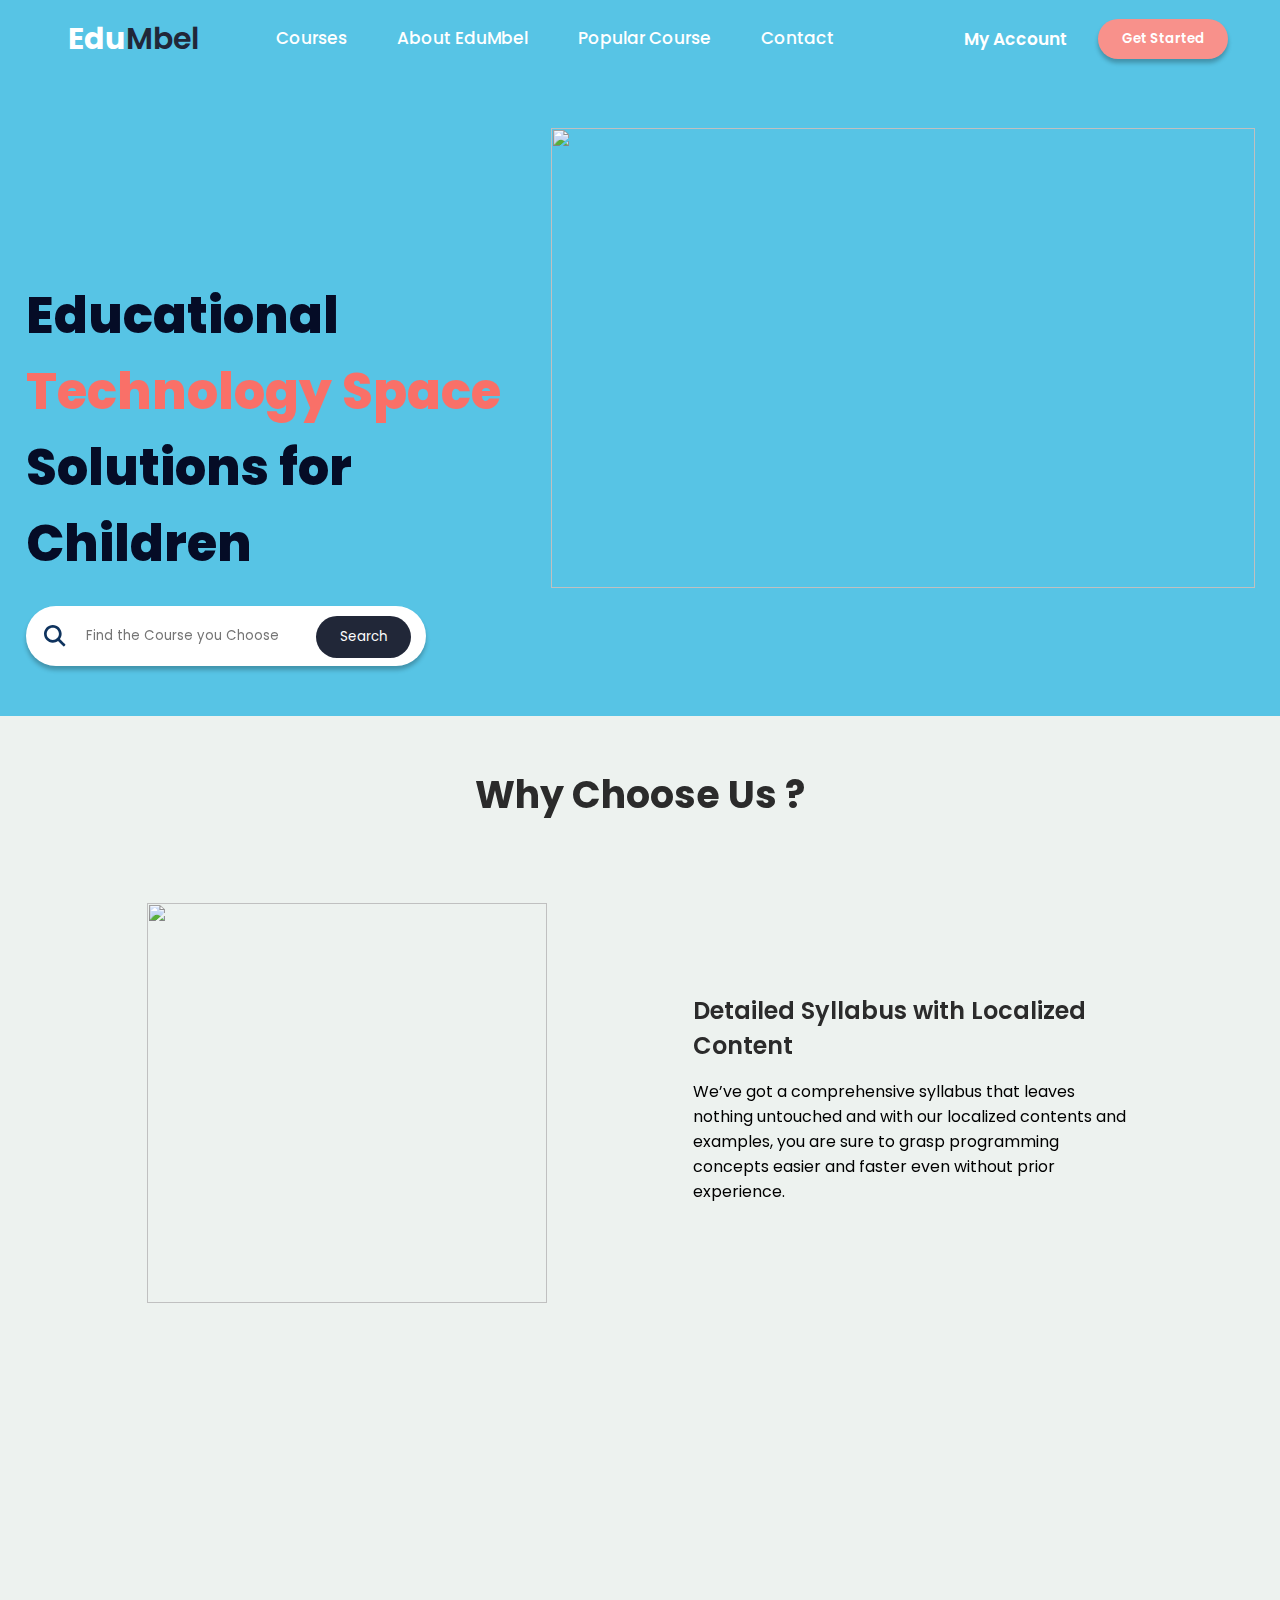
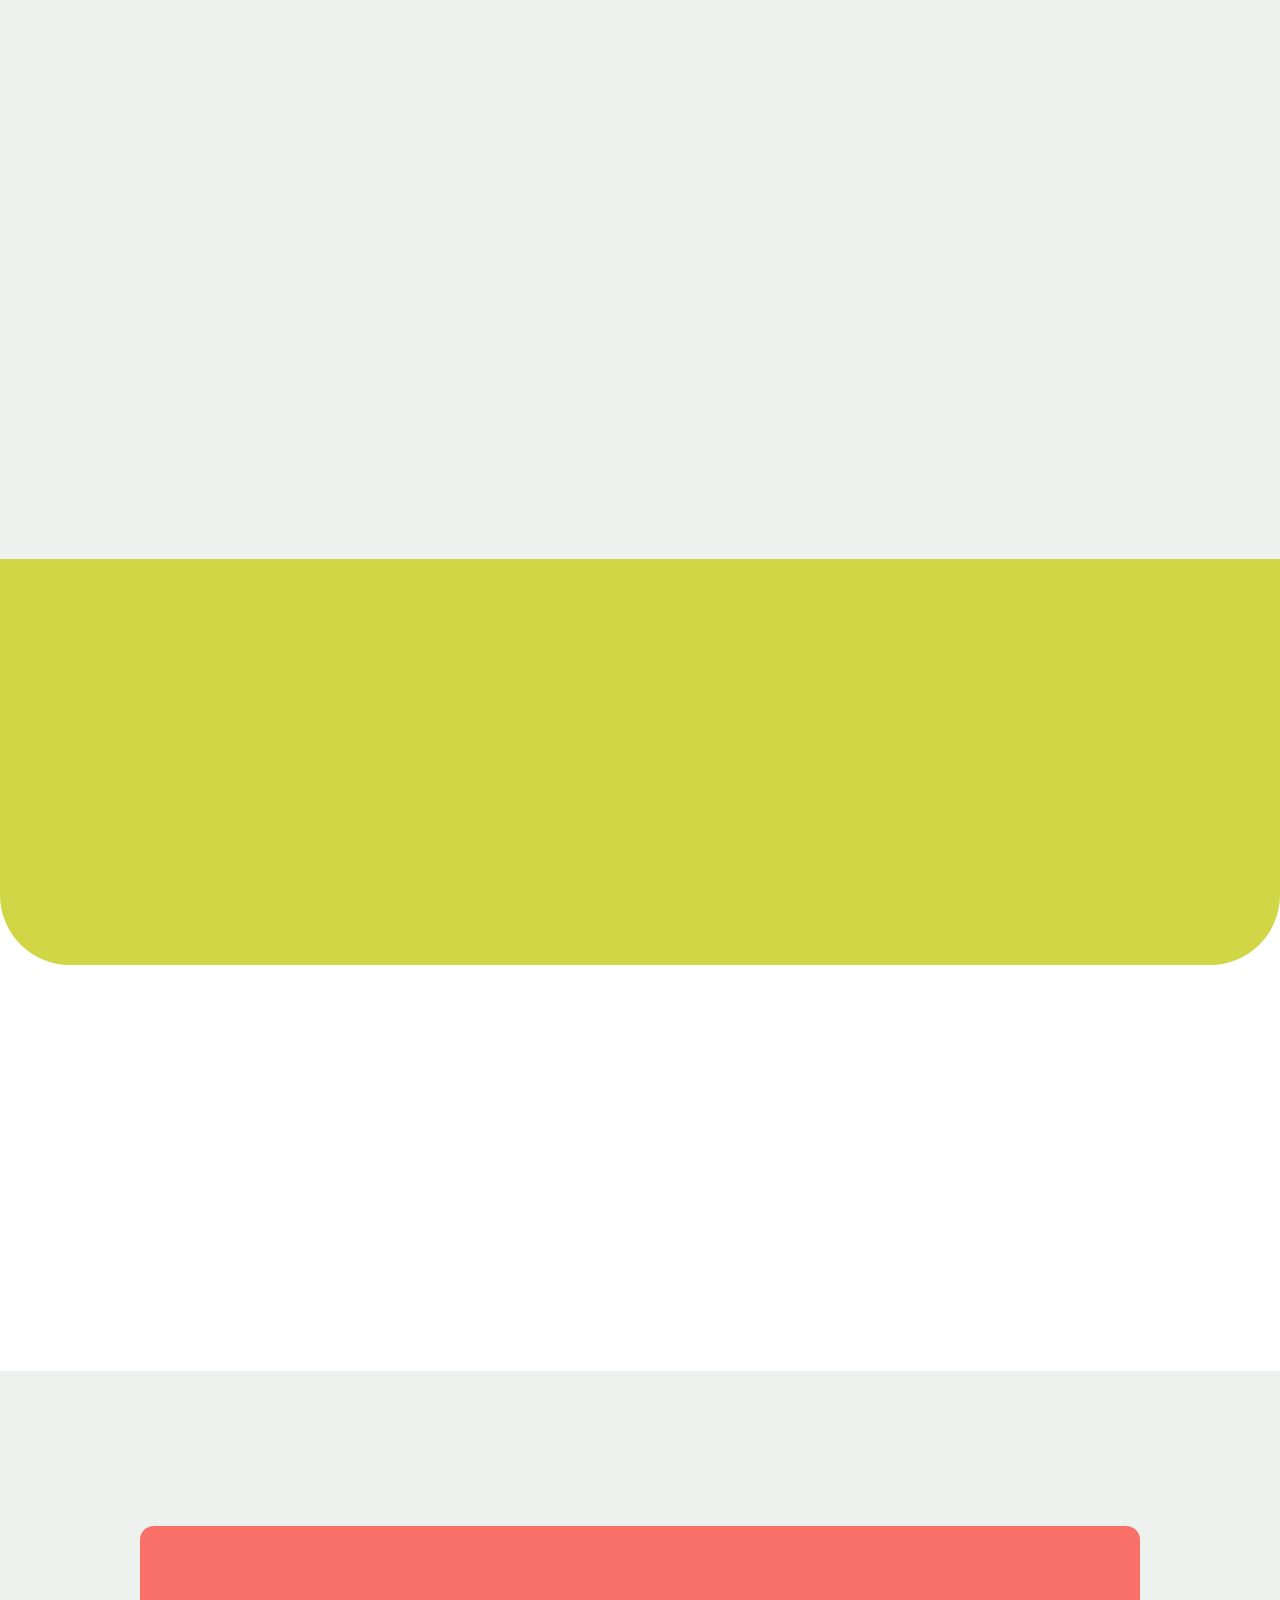
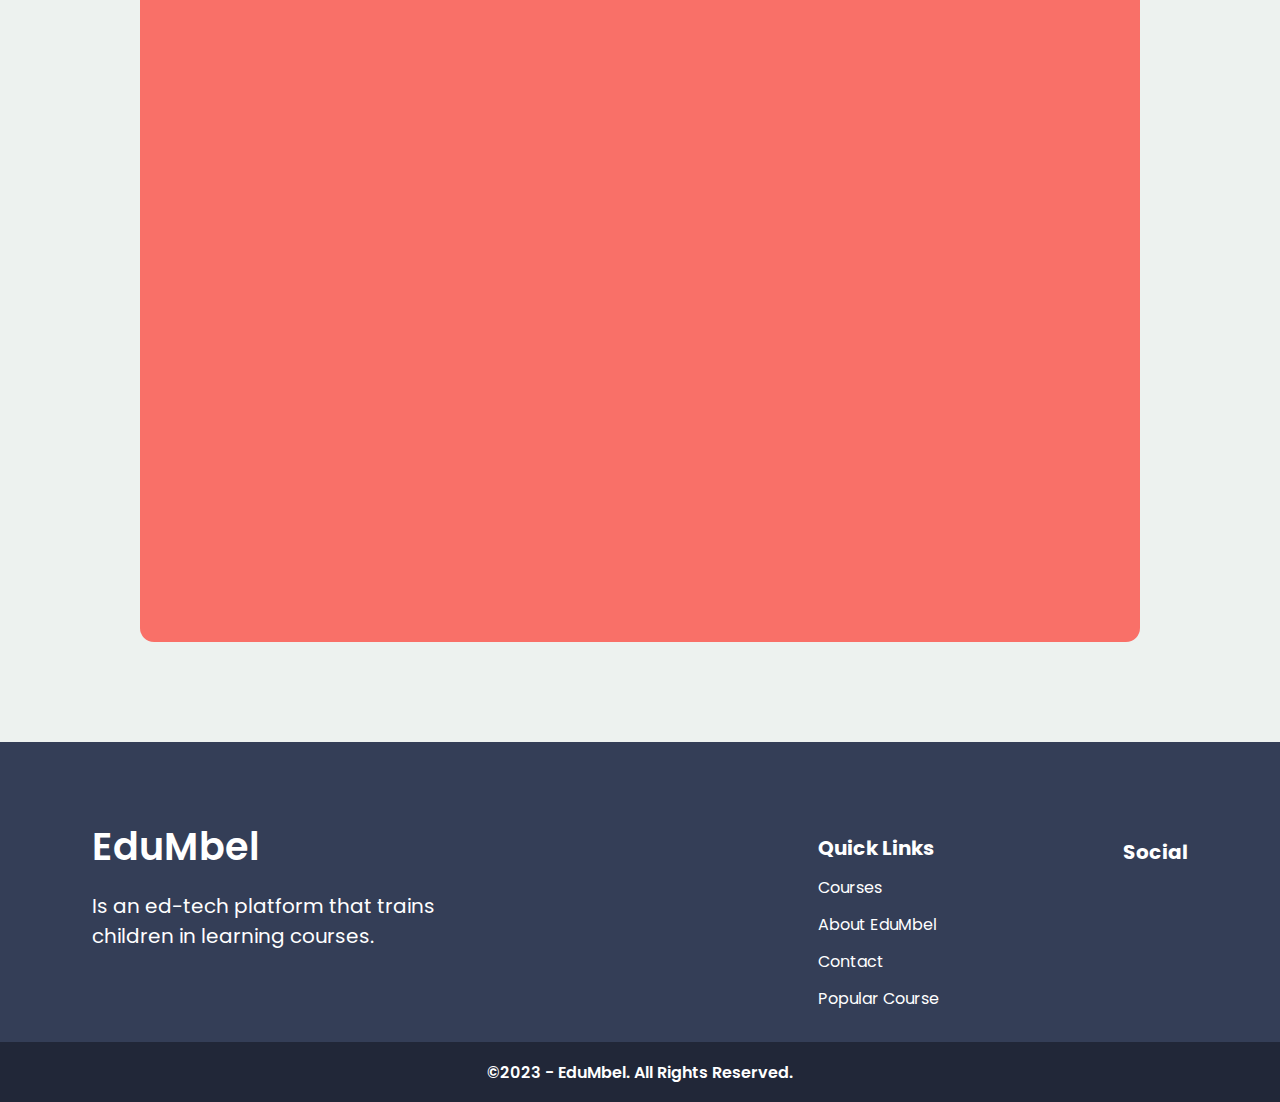
==== commit f4833c44: "add new information header" ====
--- a/index.html
+++ b/index.html
@@ -116,9 +116,9 @@
     <!-- End Konten 2 -->
 
     <!-- Konten 3 -->
-    <section class="content-3">
+    <section class="content-3" id="popular-course">
       <div class="background"></div>
-      <div class="isi-content-3">
+      <div id="popular-course" class="isi-content-3">
         <div class="header-content-3" data-aos="fade-down" data-aos-anchor-placement="top-bottom" data-aos-duration="900">
           <h1>Popular Course</h1>
           <svg
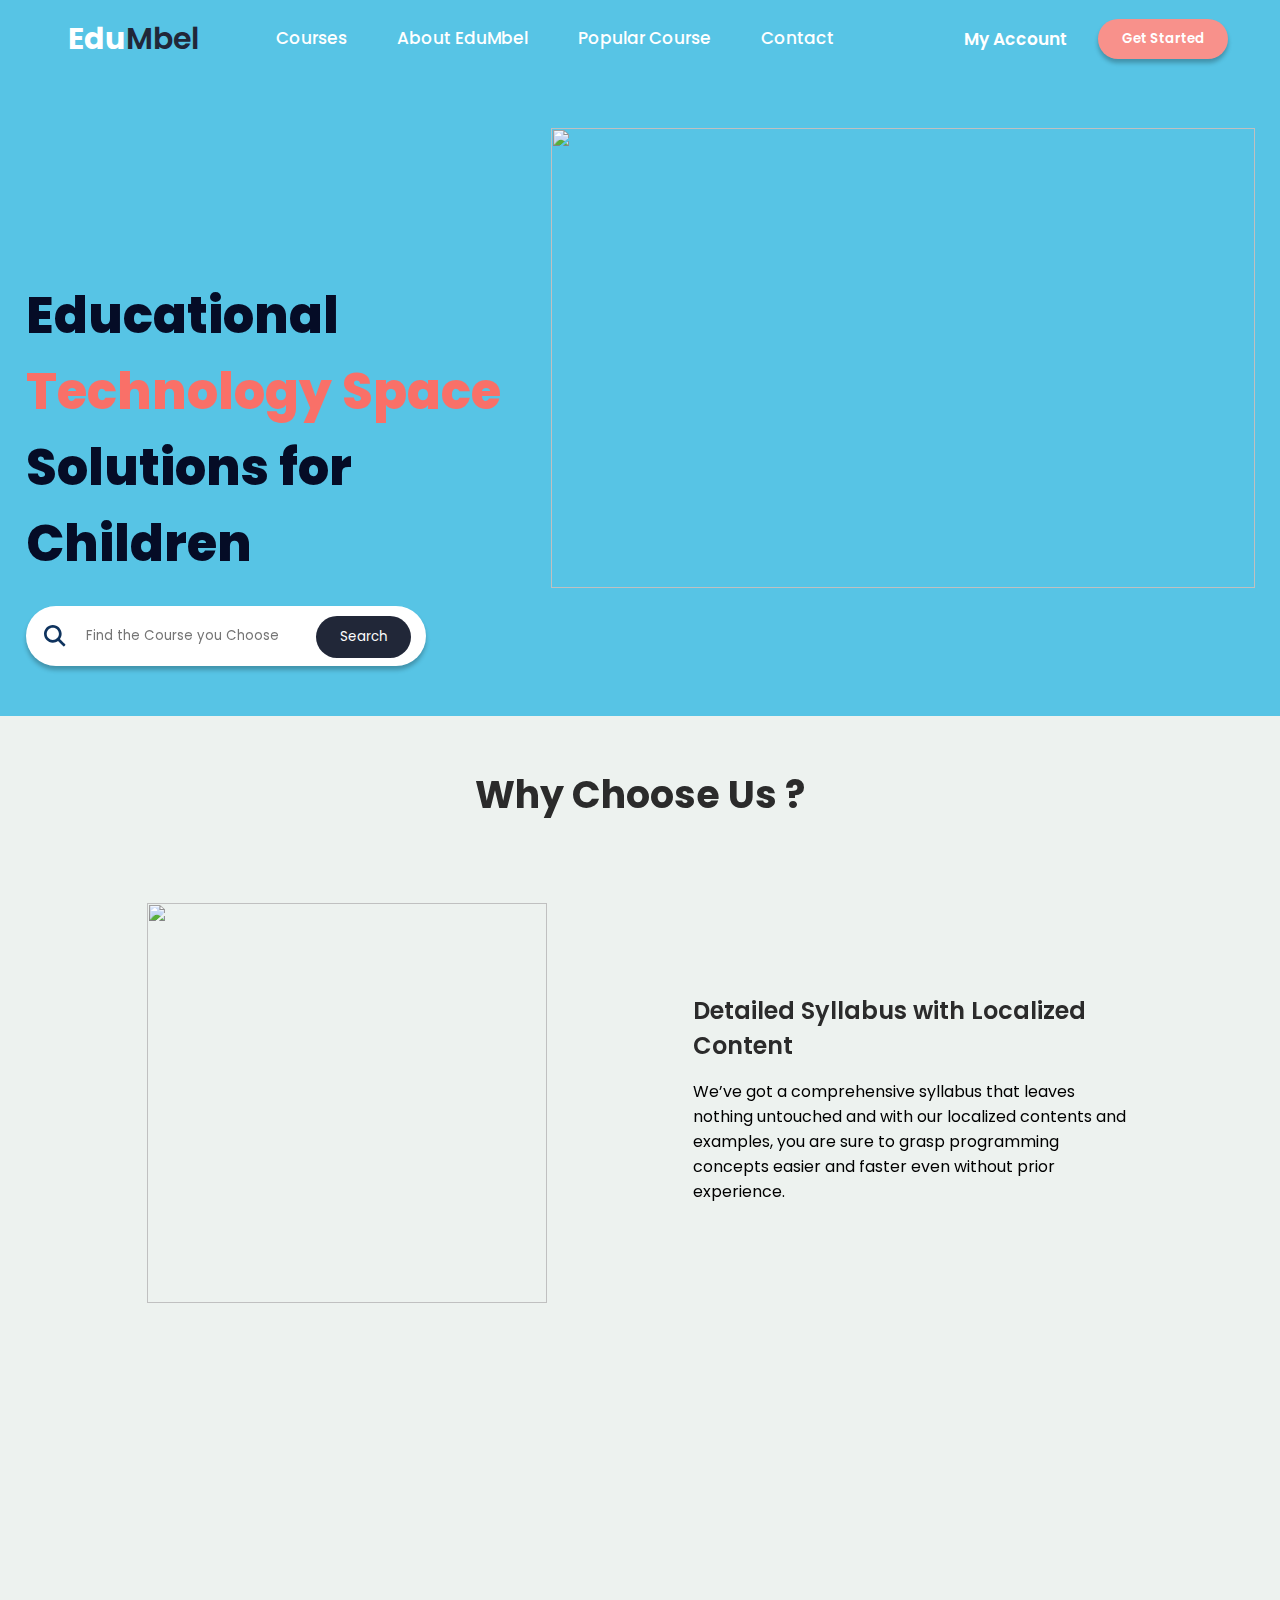
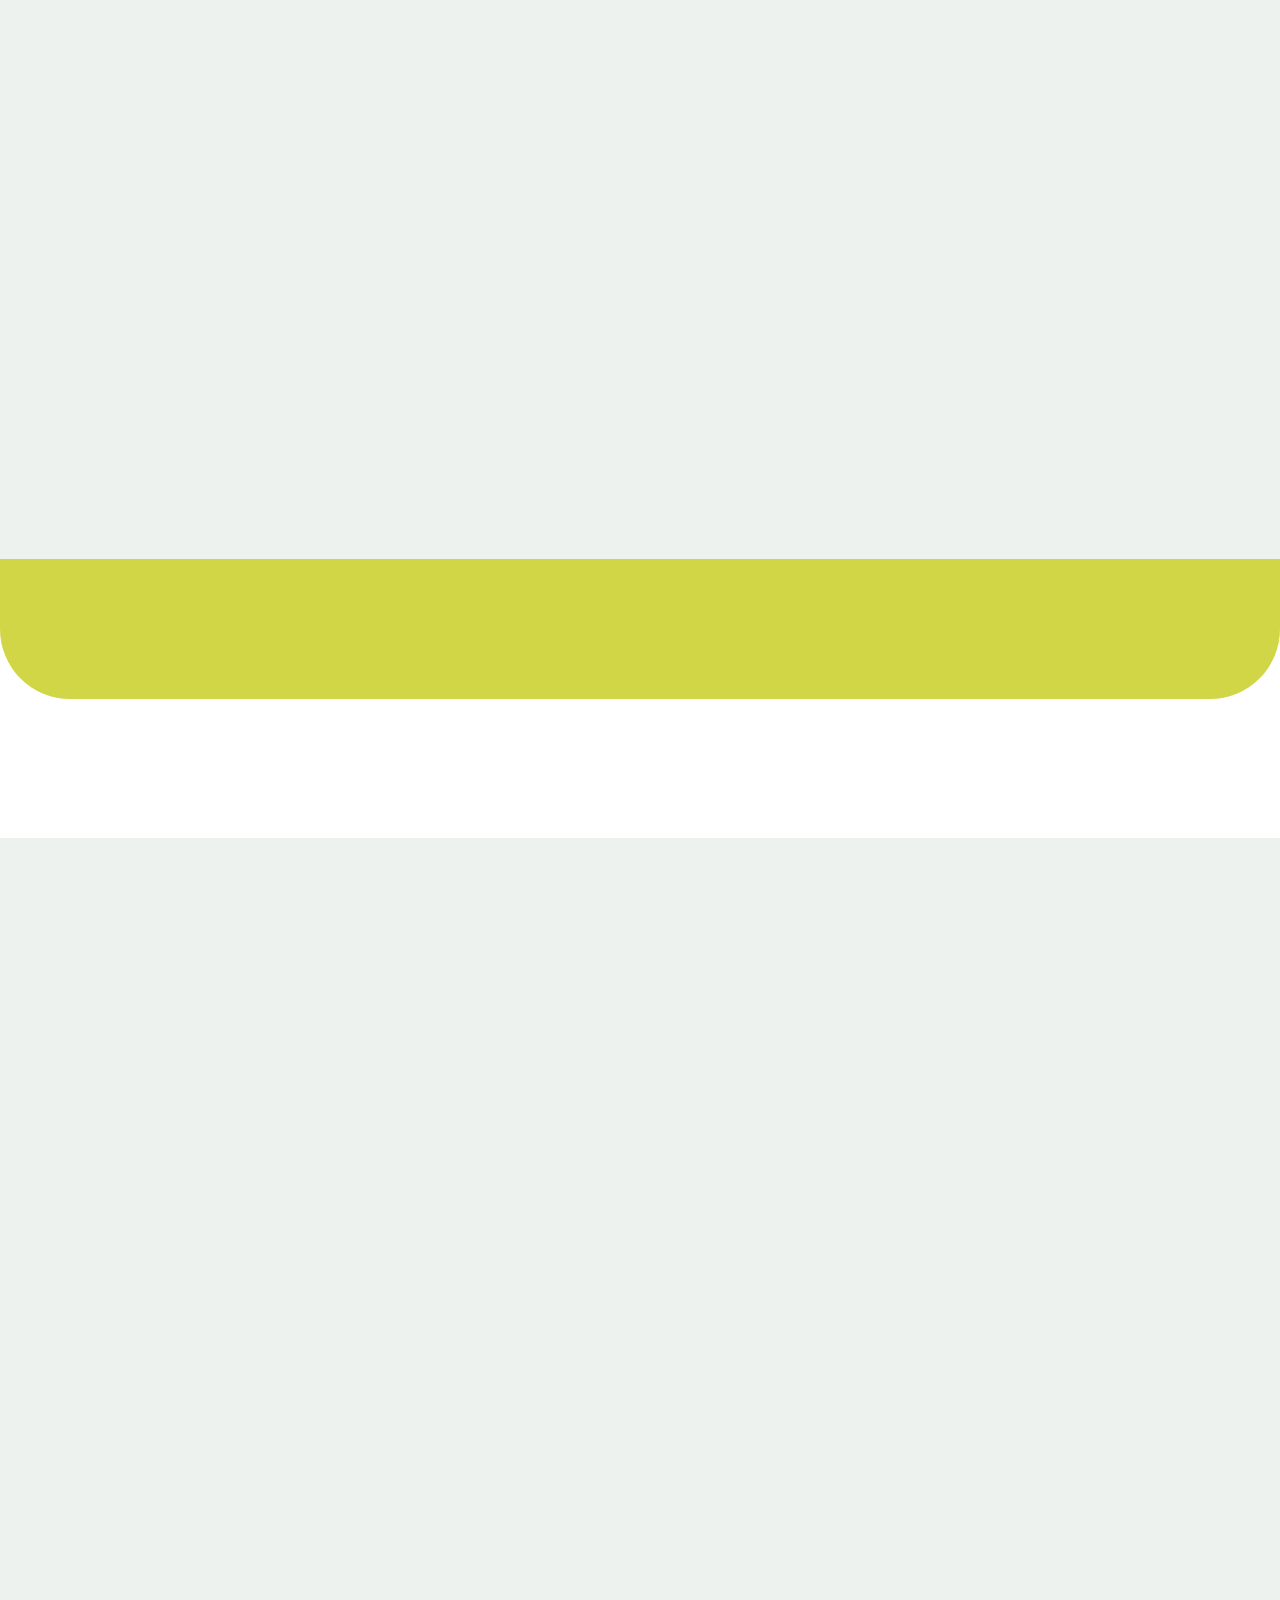
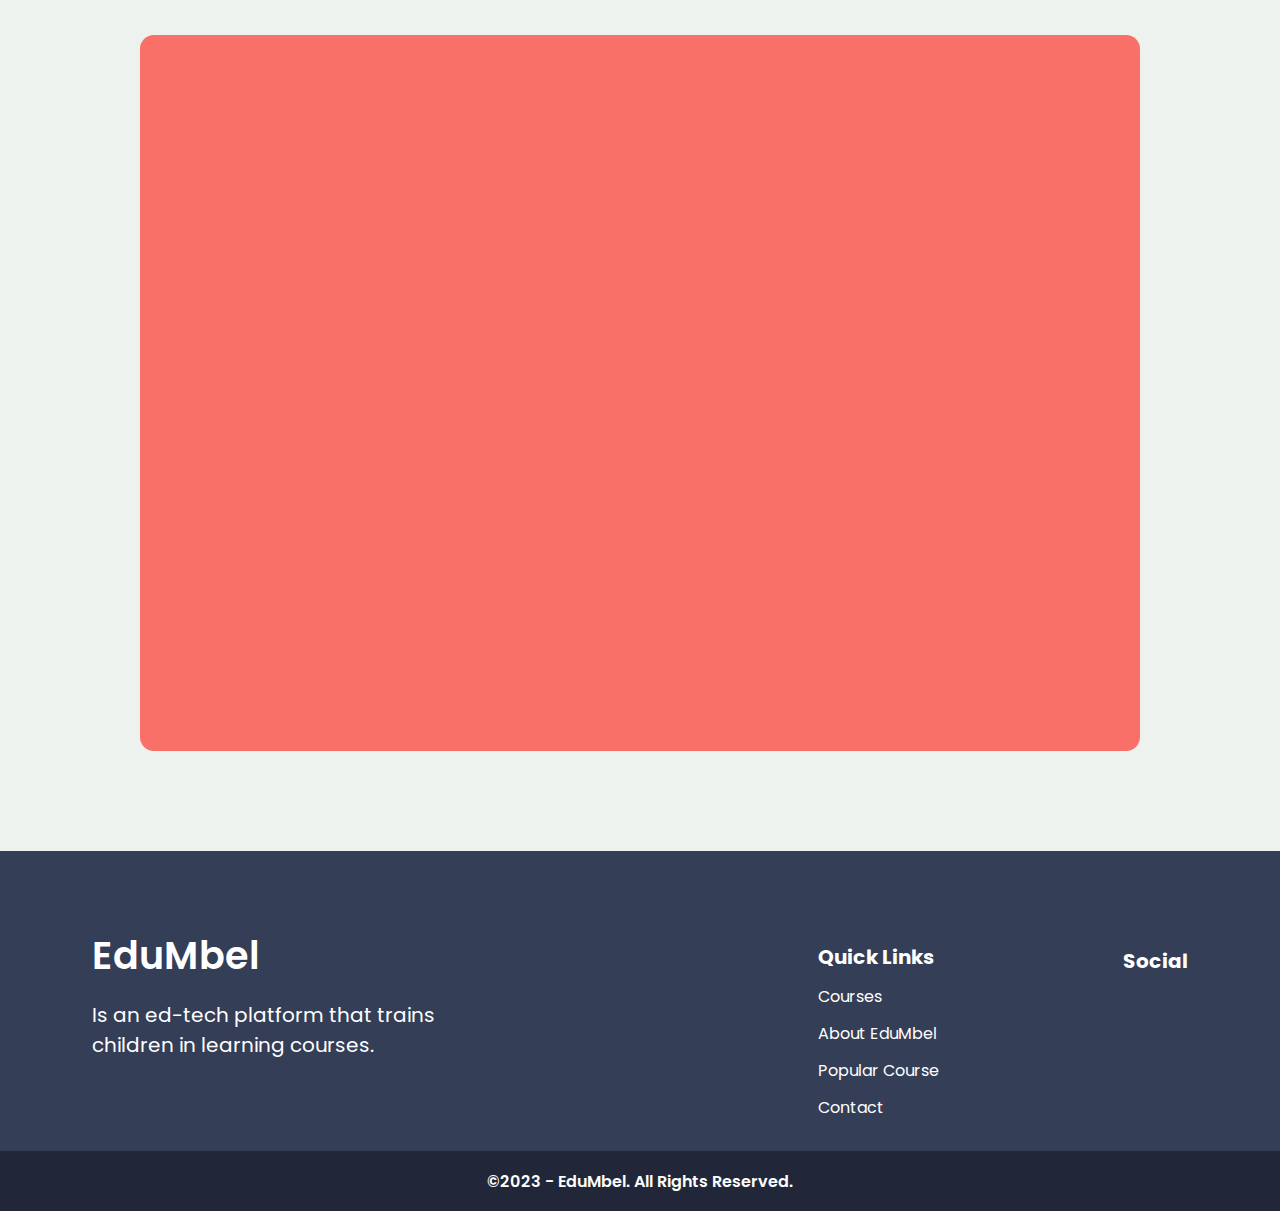
==== commit 1eb3d59e: "fetch data from api" ====
--- a/index.html
+++ b/index.html
@@ -10,7 +10,7 @@
       crossorigin="anonymous"/>
     <link rel="stylesheet" href="https://unpkg.com/aos@next/dist/aos.css" />
     <link rel="stylesheet" href="./css/index.css" />
-    <title>Home</title>
+    <title>EduMbel</title>
     <script src="./components/Header.js"></script>
     <script src="./components/Footer.js"></script>
   </head>
@@ -146,6 +146,43 @@
         <h1>Features Include</h1>
       </div>
       <div class="content-fill" data-aos="fade-up" data-aos-anchor-placement="top-bottom" data-aos-duration="1000">
+        <div class="fill">
+          <img src="../img/konten-5.1.png" alt="" />
+          <h1>Latest Material</h1>
+          <p>
+            This latest material is specifically designed to inspire creativity,
+            stimulate curiosity and expand your knowledge. We believe that
+            learning should be fun and engaging, and that's what we offer here.
+          </p>
+        </div>
+        <div class="fill">
+          <img src="../img/konten-5.2.png" alt="" />
+          <h1>Material Discussion Video</h1>
+          <p>
+            We understand that every child has a different way of learning.
+            Through these learning videos, we hope to provide fun insights into
+            a variety of topics, from science to math, languages, and more.
+          </p>
+        </div>
+        <div class="fill">
+          <img src="../img/konten-5.3.png" alt="" />
+          <h1>Mentorship</h1>
+          <p>
+            Through our mentorship program, we aim to provide the necessary
+            support for children to achieve academic success and develop into
+            individuals who are creative, open-minded, and ready to face future
+            challenges.
+          </p>
+        </div>
+        <div class="fill">
+          <img src="../img/kontent-5.4.png" alt="" />
+          <h1>Community Forum</h1>
+          <p>
+            We are thrilled to have you join us on this fun, educational
+            journey. This forum is a great place to share knowledge, experience
+            and inspiration in the world of education for children.
+          </p>
+        </div>
       </div>
 
       <div id="contact" class="contact">
